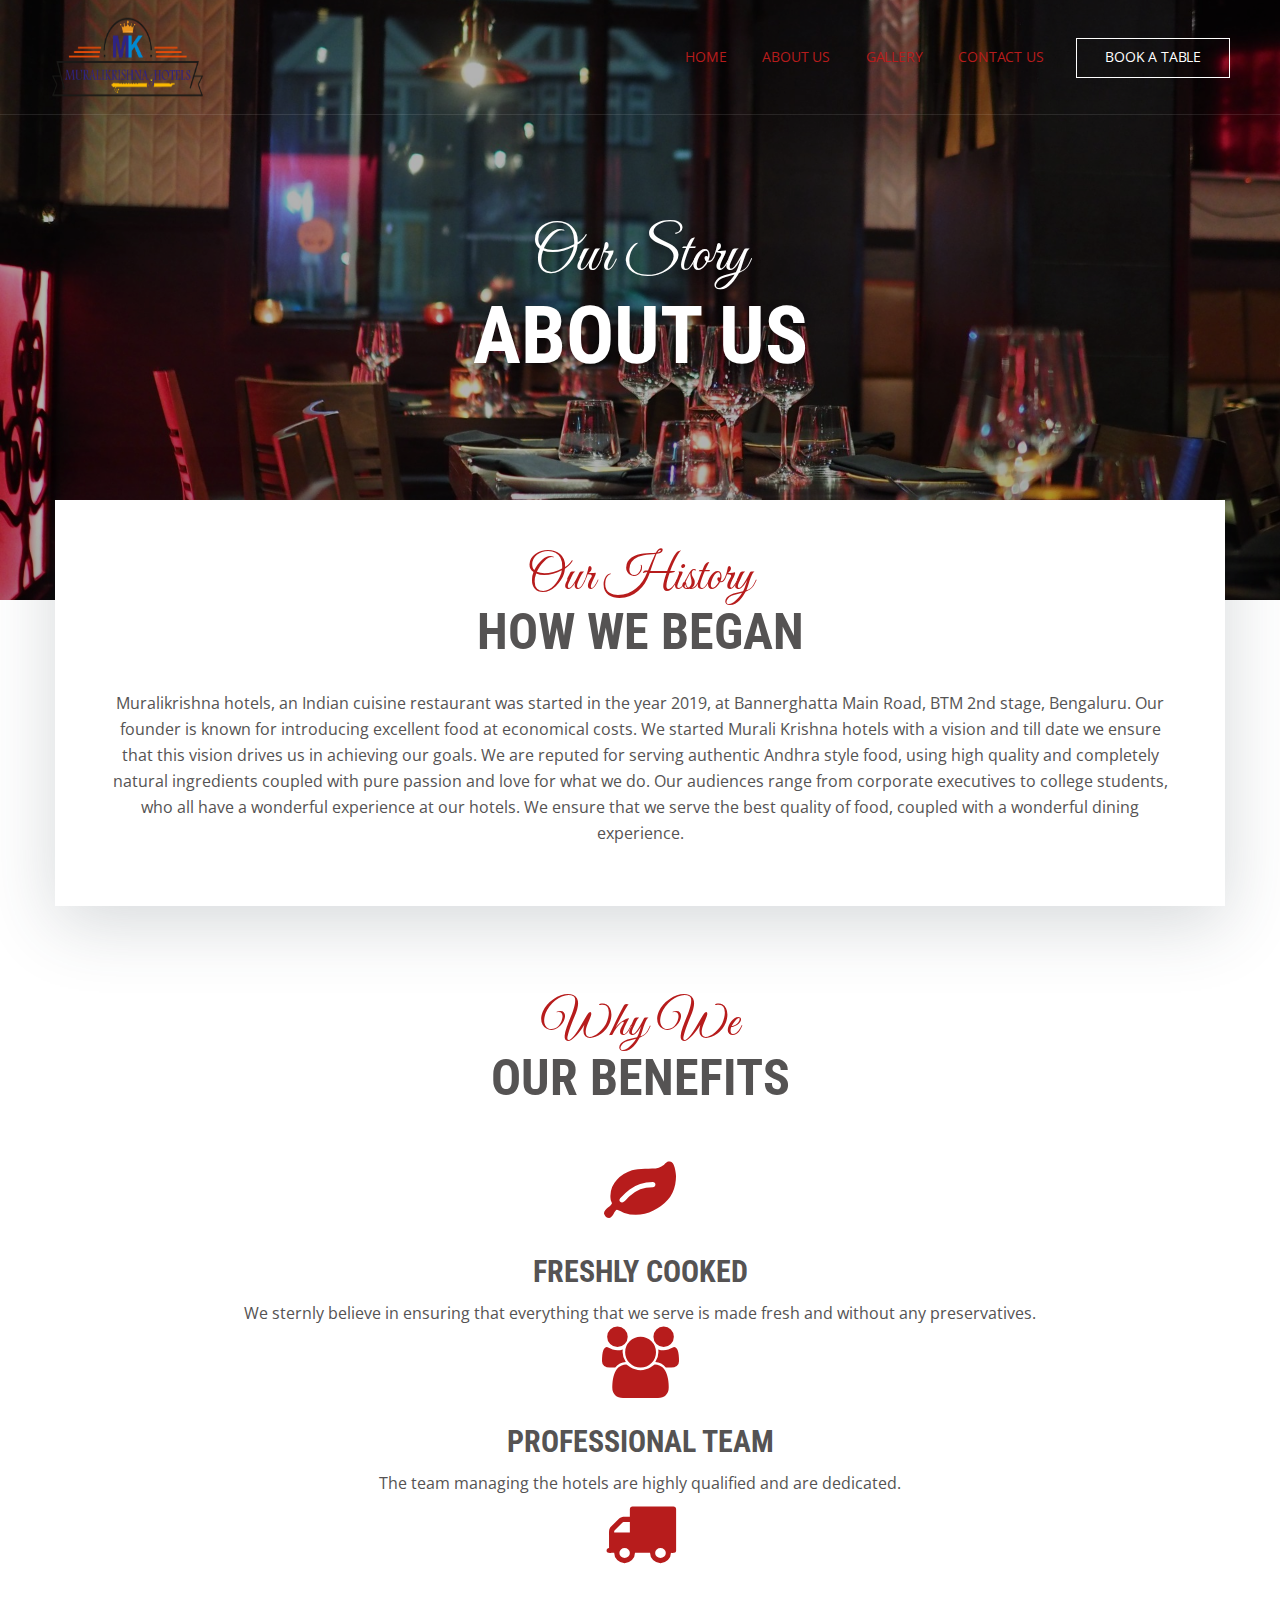
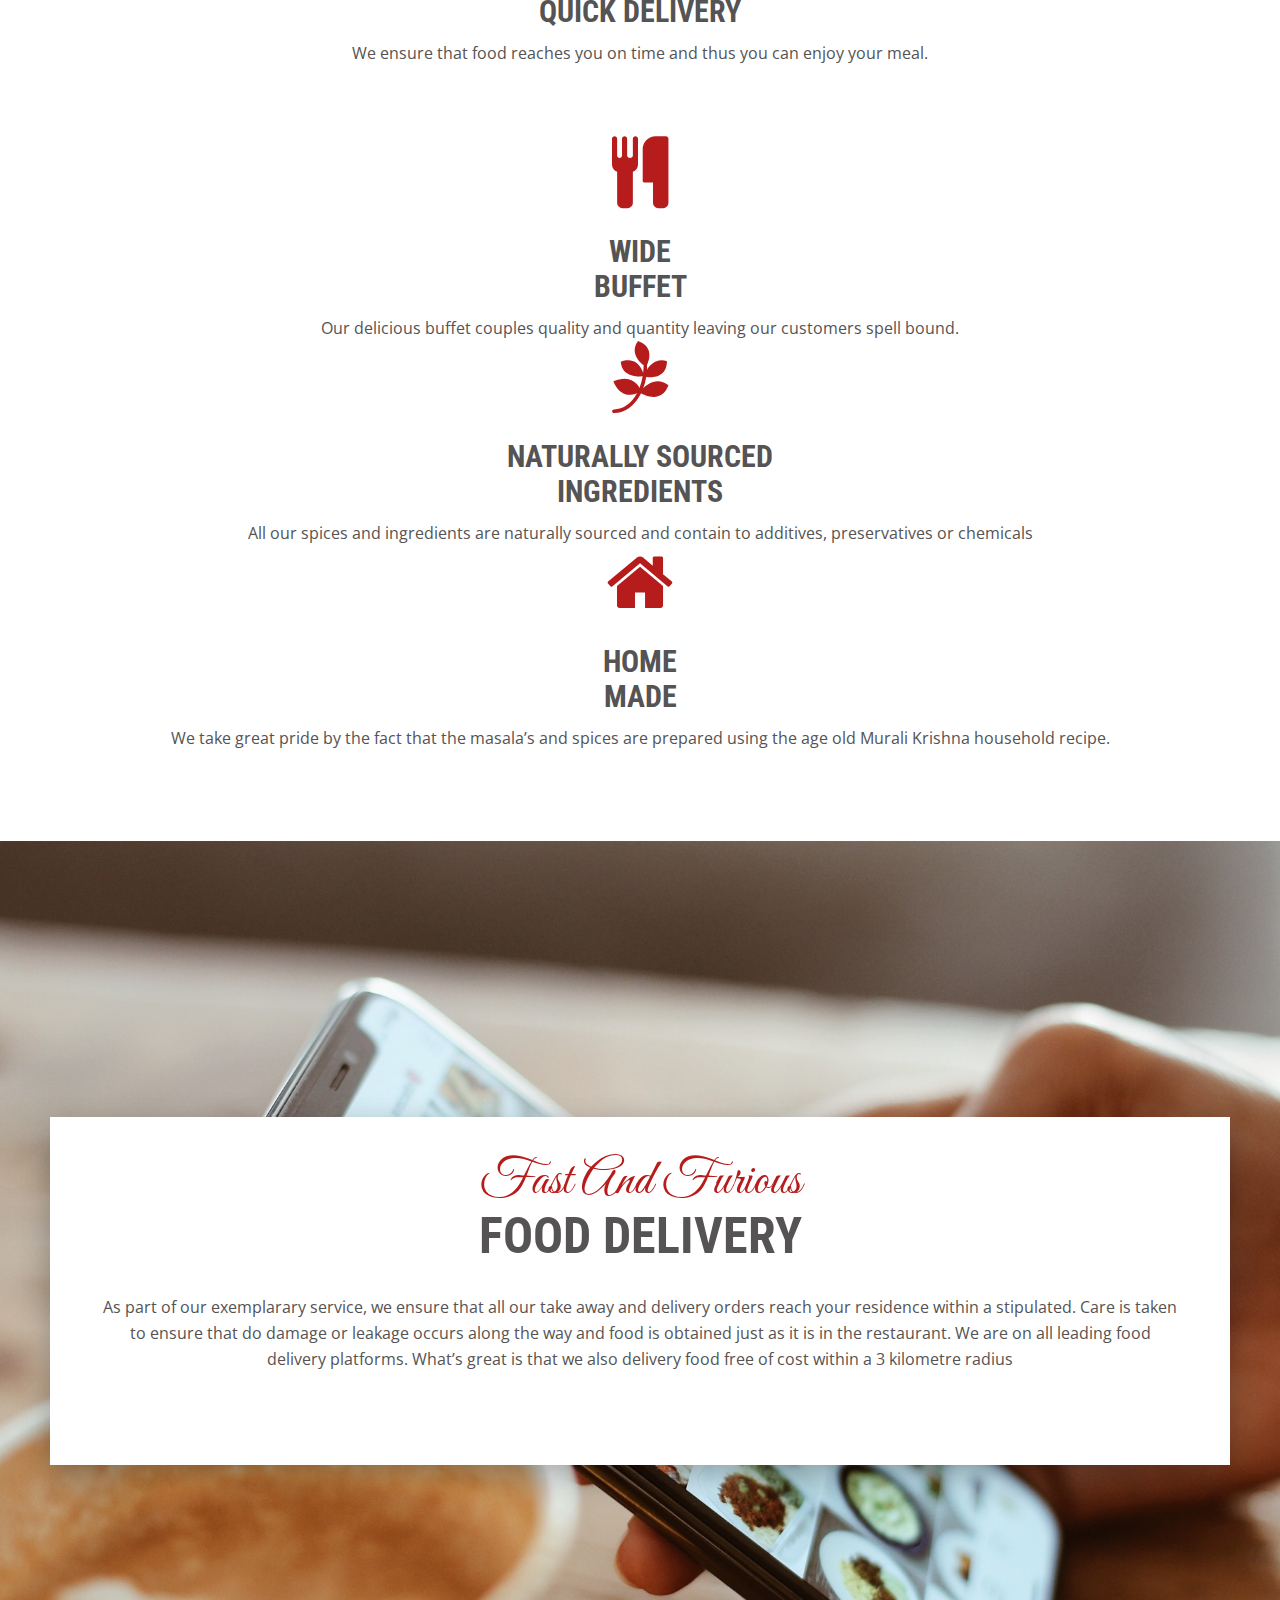
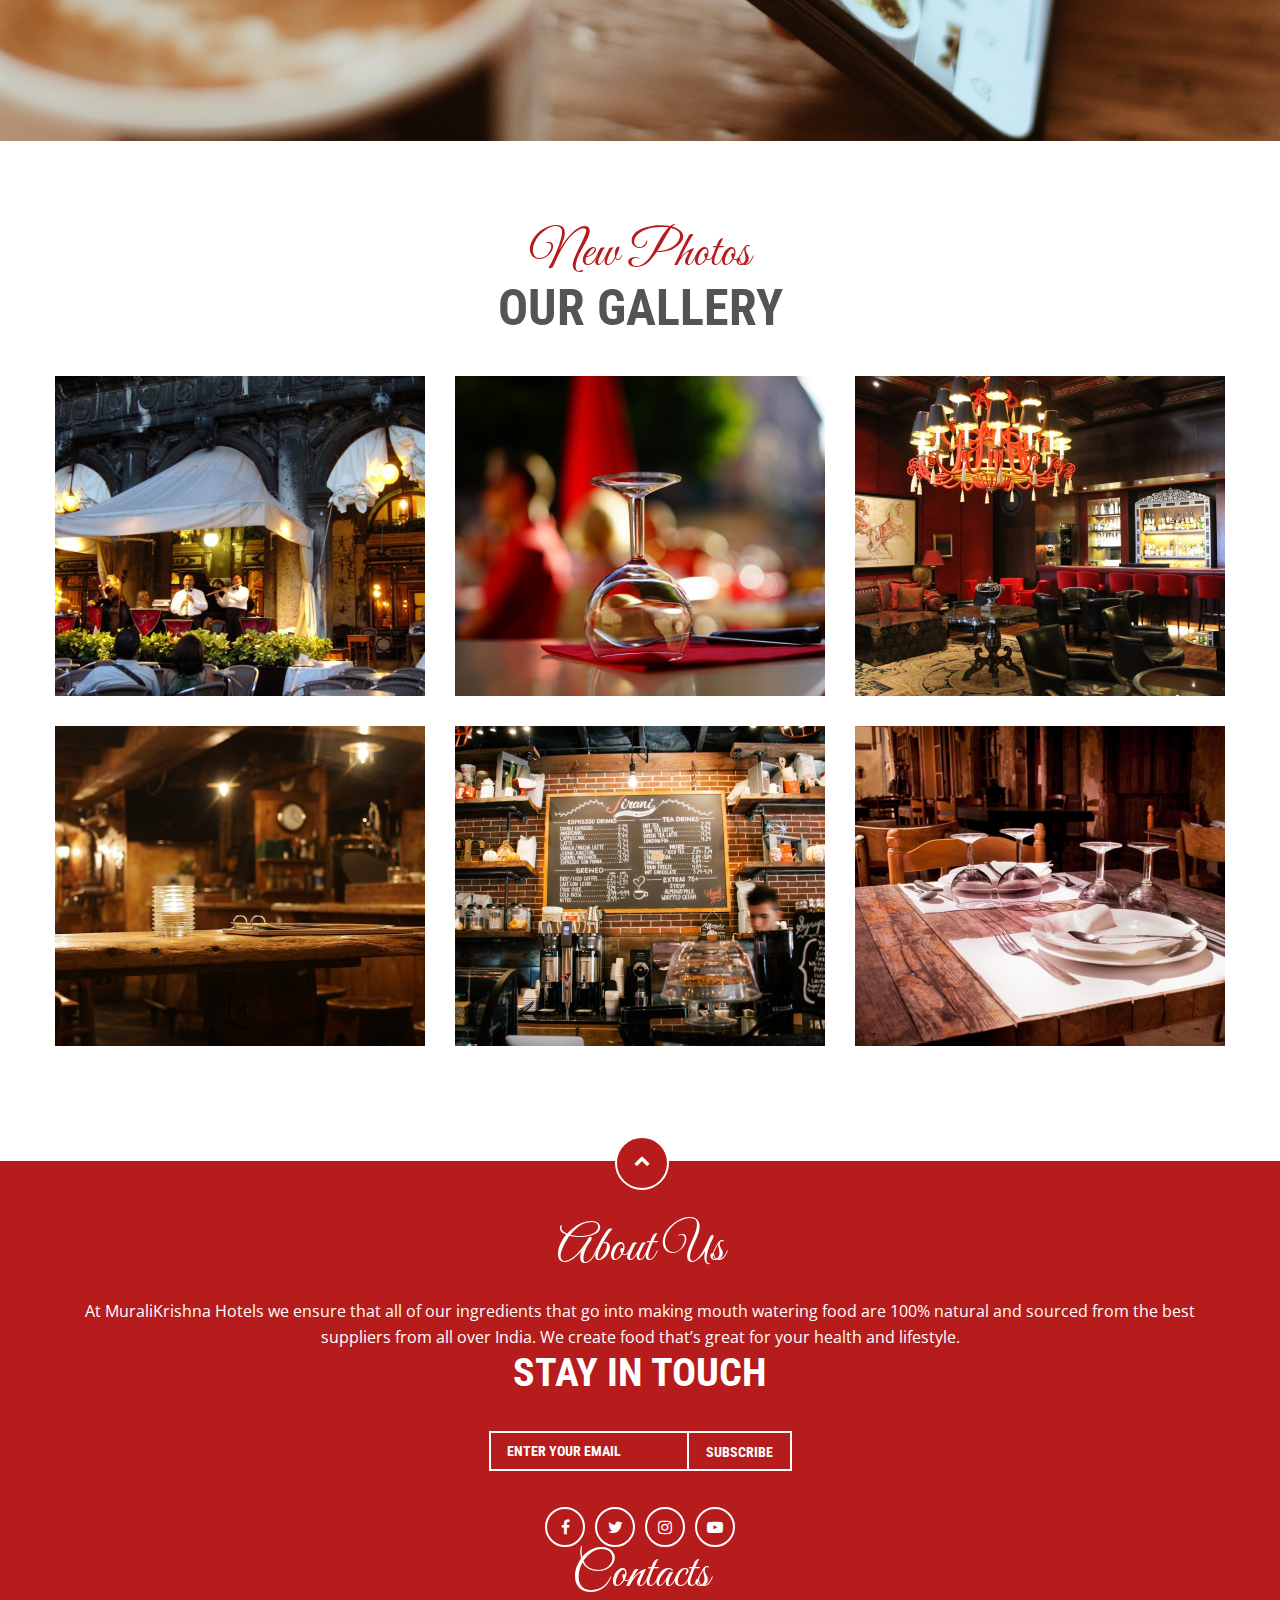
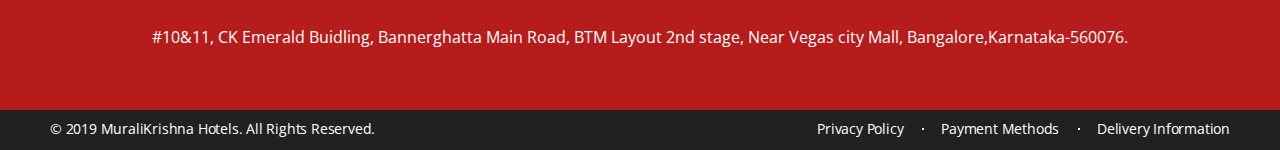
==== about.html @ 3396b089 "all the pages" ====
<!DOCTYPE html>
<html lang="en">

<head>
    <title>Restbeef - Steakhouse HTML Template</title>
    <meta charset="utf-8">
    <meta http-equiv="X-UA-Compatible" content="IE=edge">
    <meta name="viewport" content="width=device-width, initial-scale=1">
    <!-- Google Fonts -->
    <link href="https://fonts.googleapis.com/css?family=Great+Vibes%7COpen+Sans:400,700%7CRoboto%7CRoboto+Condensed:400,700&display=swap" rel="stylesheet">
    <!-- CSS Files -->
    <link rel="stylesheet" href="css/kube.css">
    <link rel="stylesheet" href="css/font-awesome.min.css">
    <link rel="stylesheet" href="css/photoswipe.css">
    <link rel="stylesheet" href="css/theme.css">
    <link rel="stylesheet" href="css/responsive.css">
</head>

<body>
    <div class="restbeef_site_wrapper fadeOnLoad">
        <!-- Header -->
        <div class="restbeef_header_wrapper restbeef_js_bg_image" data-background="img/page_headers/about_us.jpg">
            <header class="restbeef_main_header">
                <div class="restbeef_header_inner">
                    <div class="restbeef_header_content restbeef_container_wide">
                        <div class="restbeef_logo_part">
                            <div class="restbeef_logo_cont">
                                <a href="index.html" class="restbeef_image_logo restbeef_retina"></a>
                            </div>
                        </div><!-- .restbeef_logo_part -->
                        <div class="restbeef_mobile_menu_part">
                            <a href="javascript:void(0)" class="restbeef_mobile_menu_toggler">
                                <span></span>
                            </a><!-- .restbeef_mobile_menu_toggler -->
                        </div><!-- .restbeef_mobile_menu_part -->
                        <div class="restbeef_menu_part">
                            <nav class="restbeef_nav">
                                <ul id="menu-main-menu" class="restbeef_menu">
                                    <li class="menu-item menu-item-has-children current-menu-ancestor">
                                        <a href="index.html">Home</a>
                                    </li>
                                    <li class="menu-item menu-item-has-children current-menu-ancestor">
                                        <a href="about.html">About Us</a>
                                        <ul class="sub-menu">
											<li class="menu-item"><a href="index.html">Our Menu</a></li>
											<li class="menu-item"><a href=" buffet.html">Our Buffet</a></li>
										</ul>
                                    </li>
                                    <li class="menu-item menu-item-has-children current-menu-ancestor">
                                        <a href="#">Gallery</a>
                                    </li>
                                    <li class="menu-item menu-item-has-children current-menu-ancestor">
                                        <a href="contact.html">Contact Us</a>
                                    </li>
                                </ul><!-- .restbeef_menu -->
                                <a href="table_reservation.html" class="btn_restbeef btn_book_table">Book a Table</a>
                            </nav><!-- .restbeef_nav -->
                        </div><!-- .restbeef_menu_part -->
                    </div><!-- .restbeef_header_content -->
                </div><!-- .restbeef_header_inner -->
            </header><!-- .restbeef_header -->
            <div class="restbeef_header_title restbeef_container">
                <h1>
                    <span class="restbeef_up_title">Our Story</span>
                    About Us
                </h1>
            </div><!-- .restbeef_header_title -->
        </div><!-- .restbeef_header_wrapper -->
        <!-- Content -->
        <div class="restbeef_main_wrapper restbeef_no_top_padding">
            <div class="restbeef_container">
                <div class="restbeef_content_wrapper restbeef_no_sidebar">
                    <!-- Content Inner -->
                    <div class="restbeef_content">
                        <div class="restbeef_tiny">
                            <!-- Team Member -->
                            <div class="restbeef_block restbeef_team_block restbeef_js_margin" data-margin="-100px 0 90px 0">
                                <div class="restbeef_block_inner">
                                    <div class="restbeef_content_box02 align_center">
                                        <h2>
                                            <span class="restbeef_up_title">Our History</span>
                                            How We Began	
                                        </h2>
                                        <p>Muralikrishna hotels, an Indian cuisine restaurant was started in the year 2019, at Bannerghatta Main Road, BTM 2nd stage, Bengaluru. Our founder is known for introducing excellent food at economical costs. We started Murali Krishna hotels with a vision and till date we ensure that this vision drives us in achieving our goals. We are reputed for serving authentic Andhra style food, using high quality and completely natural ingredients coupled with pure passion and love for what we do. Our audiences range from corporate executives to college students, who all have a wonderful experience at our hotels. We ensure that we serve the best quality of food, coupled with a wonderful dining experience.</p>
                                    </div><!-- .restbeef_content_box -->
                                </div><!-- .restbeef_block_inner -->
                            </div><!-- .restbeef_block -->
                            <!-- Team Grid -->
                           
                            <!-- Our Benefits -->
                            <div class="restbeef_block restbeef_js_margin restbeef_iconbox_block" data-margin="0 0 90px 0">
                                <h2 class="restbeef_block_title align_center restbeef_js_margin" data-margin="0 0 50px 0">
                                    <span class="restbeef_up_title">Why We</span>
                                    Our Benefits
                                </h2>
                                <div class="restbeef_block_inner">
                                    <div class="row restbeef_js_padding" data-padding="0 0 70px 0">
                                        <div class="col-4">
                                            <div class="restbeef_iconbox align_center">
                                                <i class="fa fa-leaf"></i>
                                                <h4>Freshly Cooked</h4>
                                                <p>We sternly believe in ensuring that everything that we serve is made fresh and without any preservatives.</p>
                                            </div>
                                        </div><!-- .col1-4 -->
                                        <div class="col-4">
                                            <div class="restbeef_iconbox align_center">
                                                <i class="fa fa-users"></i>
                                                <h4>Professional Team</h4>
                                                <p>The team managing the hotels are highly qualified and are dedicated.</p>
                                            </div>
                                        </div><!-- .col1-4 -->
                                        <div class="col-4">
                                            <div class="restbeef_iconbox align_center">
                                                <i class="fa fa-truck"></i>
                                                <h4>Quick Delivery</h4>
                                                <p>We ensure that food reaches you on time and thus you can enjoy your meal.</p>
                                            </div>
                                        </div><!-- .col1-4 -->
                                    </div><!-- .row -->
                                    <div class="row">
                                        <div class="col-4">
                                            <div class="restbeef_iconbox align_center">
                                                <i class="fa fa-cutlery"></i>
                                                <h4>Wide<br>Buffet</h4>
                                                <p>Our delicious buffet couples quality and quantity leaving our customers spell bound.</p>
                                            </div>
                                        </div><!-- .col1-4 -->
                                        <div class="col-4">
                                            <div class="restbeef_iconbox align_center">
                                                <i class="fa fa-pagelines"></i>
                                                <h4> Naturally sourced<br> ingredients</h4>
                                                <p>All our spices and ingredients are naturally sourced and contain to additives, preservatives or chemicals</p>
                                            </div>
                                        </div><!-- .col1-4 -->
                                        <div class="col-4">
                                            <div class="restbeef_iconbox align_center">
                                                <i class="fa fa-home"></i>
                                                <h4>Home <br>made</h4>
                                                <p>We take great pride by the fact that the masala’s and spices are prepared using the age old Murali Krishna household recipe.</p>
                                            </div>
                                        </div><!-- .col1-4 -->
                                    </div><!-- .row -->
                                </div><!-- .restbeef_block_inner -->
                            </div><!-- .restbeef_block -->
                            <!-- Delivery Block -->
                            <div class="restbeef_block restbeef_js_bg_image restbeef_height100 restbeef_fullwidth restbeef_js_margin restbeef_home01_block restbeef_content_on_left" data-background="img/page_backgrounds/about02.jpg" data-margin="0 0 85px 0">
                                <div class="restbeef_block_inner">
                                    <div class="row row_no_gap restbeef_align_middle restbeef_height100">
                                        <div class="col-6 restbeef_js_padding" data-padding="50px 0 50px 50px">
                                            <div class="restbeef_content_box align_center">
                                                <h2>
                                                    <span class="restbeef_up_title">Fast and Furious</span>
                                                    Food Delivery
                                                </h2>
                                                <p class="restbeef_js_margin" data-margin="0 0 43px 0">As part of our exemplarary service, we ensure that all our take away and delivery orders reach your residence within a stipulated. Care is taken to ensure that do damage or leakage occurs along the way and food is obtained just as it is in the restaurant. We are on all leading food delivery platforms. What’s great is that we also delivery food free of cost within a 3 kilometre radius</p>
                                            </div><!-- .restbeef_content_box -->
                                        </div><!-- .col-6 -->
                                        <div class="col-6 restbeef_js_padding" data-padding="50px 50px 50px 0">
                                        </div><!-- .col-6 -->
                                    </div>
                                </div><!-- .restbeef_block_inner -->
                            </div><!-- .restbeef_block -->
                            <!-- Our Gallery -->
                            <div class="restbeef_block">
                                <h2 class="restbeef_block_title align_center restbeef_js_margin" data-margin="0 0 40px 0">
                                    <span class="restbeef_up_title">New Photos</span>
                                    Our Gallery
                                </h2>
                                <div class="restbeef_block_inner">
                                    <div class="restbeef_grig_gallery_wrapper restbeef_grig_3columns restbeef_photoswipe_wrapper" data-uniqid="624">
                                        <div class="restbeef_grig_gallery_item">
                                            <a href="img/gallery/gallery01.jpg" class="restbeef_pswp_slide" data-size="1920x1280" data-count="0">
                                                <img src="img/gallery/thmb_gallery01.jpg" alt="Gallery Image 01" />
                                            </a>
                                        </div>
                                        <div class="restbeef_grig_gallery_item">
                                            <a href="img/gallery/gallery02.jpg" class="restbeef_pswp_slide" data-size="1920x1280" data-count="1">
                                                <img src="img/gallery/thmb_gallery02.jpg" alt="Gallery Image 02" />
                                            </a>
                                        </div>
                                        <div class="restbeef_grig_gallery_item">
                                            <a href="img/gallery/gallery03.jpg" class="restbeef_pswp_slide" data-size="1920x1280" data-count="2">
                                                <img src="img/gallery/thmb_gallery03.jpg" alt="Gallery Image 03" />
                                            </a>
                                        </div>
                                        <div class="restbeef_grig_gallery_item">
                                            <a href="img/gallery/gallery04.jpg" class="restbeef_pswp_slide" data-size="1920x1280" data-count="3">
                                                <img src="img/gallery/thmb_gallery04.jpg" alt="Gallery Image 04" />
                                            </a>
                                        </div>
                                        <div class="restbeef_grig_gallery_item">
                                            <a href="img/gallery/gallery05.jpg" class="restbeef_pswp_slide" data-size="1920x1280" data-count="4">
                                                <img src="img/gallery/thmb_gallery05.jpg" alt="Gallery Image 05" />
                                            </a>
                                        </div>
                                        <div class="restbeef_grig_gallery_item">
                                            <a href="img/gallery/gallery06.jpg" class="restbeef_pswp_slide" data-size="1920x1280" data-count="5">
                                                <img src="img/gallery/thmb_gallery06.jpg" alt="Gallery Image 06" />
                                            </a>
                                        </div>
                                    </div><!-- .restbeef_grig_gallery_wrapper -->
                                </div><!-- .restbeef_block_inner -->
                            </div><!-- .restbeef_block -->
                        </div><!-- .restbeef_tiny -->
                    </div><!-- .restbeef_content -->
                </div><!-- .restbeef_content_wrapper -->
            </div><!-- .restbeef_container -->
        </div><!-- .restbeef_main_wrapper -->
        <!-- Footer Widgets -->
       <div class="restbeef_footer_widgets">
			<!-- Back to Top Button -->
			<a href="#" class="restbeef_back_to_top"><i class="fa fa-chevron-up"></i></a>
			<div class="restbeef_container">
				<div class="row">
					
					<div class="col-4 align_center">
						<div class="widget widget_text">
							<h2><span class="restbeef_up_title">About Us</span></h2>
							<div class="textwidget">
								<p> At MuraliKrishna Hotels we ensure that all of our ingredients that go into making mouth watering food are 100% natural and sourced from the best suppliers from all over India. We create food that’s great for your health and lifestyle.</p>
							</div><!-- .textwidget -->
						</div><!-- .widget_text -->
					</div><!-- .col-4 -->
					
					<div class="col-4 align_center">
						<div class="widget widget_in_touch">
							<h3 class="restbeef_up_title">Stay in Touch</h3>
							<div class="restbeef_in_touch">
								<form class="restbeef_intouch_form" name="restbeef_intouch">
									<input type="email" placeholder="Enter Your Email" />
									<input type="submit" value="Subscribe" />
								</form><!-- .restbeef_intouch_form -->
								<ul class="restbeef_intouch_socials">
									<li><a href="#"><i class="fa fa-facebook"></i></a></li>
									<li><a href="#"><i class="fa fa-twitter"></i></a></li>
									<li><a href="#"><i class="fa fa-instagram"></i></a></li>
									<li><a href="#"><i class="fa fa-youtube-play"></i></a></li>
								</ul>
							</div><!-- .restbeef_in_touch -->
						</div><!-- .widget_text -->
					</div><!-- .col-4 -->
					
					<div class="col-4 align_center">
						<div class="widget widget_text">
							<h2><span class="restbeef_up_title">Contacts</span></h2>
							<div class="textwidget">
								<p>#10&11, CK Emerald Buidling, Bannerghatta Main Road,
								BTM Layout 2nd stage,
								Near Vegas city Mall,
								Bangalore,Karnataka-560076.</p>
							</div><!-- .textwidget -->
						</div><!-- .widget_text -->
					</div><!-- .col-4 -->
					
				</div><!-- .row -->
			</div><!-- .restbeef_container -->
		</div><!-- .restbeef_footer_widgets -->
        <!-- Footer -->
        <div class="restbeef_footer restbeef_container_wide">
            <div class="restbeef_copyright">
                &copy; 2019 MuraliKrishna Hotels. All Rights Reserved.
            </div><!-- .restbeef_copyright -->
            <div class="restbeef_footer_links">
                <ul class="restbeef_footer_links_list">
                    <li><a href="#">Privacy Policy</a></li>
                    <li><a href="#">Payment Methods</a></li>
                    <li><a href="#">Delivery Information</a></li>
                </ul>
            </div><!-- .restbeef_footer_links -->
        </div><!-- .restbeef_footer -->
    </div><!-- .restbeef_site_wrapper -->
    <!-- JS Files -->
    <script src="js/jquery.min.js"></script>
    <script src="js/photoswipe.min.js"></script>
    <script src="js/photoswipe-ui-default.min.js"></script>
    <script src="js/theme.js"></script>
</body>

</html>
---- css/photoswipe.css ----
/*! PhotoSwipe main CSS by Dmitry Semenov | photoswipe.com | MIT license */
/*
	Styles for basic PhotoSwipe functionality (sliding area, open/close transitions)
*/
/* pswp = photoswipe */
.pswp {
  display: none;
  position: absolute;
  width: 100%;
  height: 100%;
  left: 0;
  top: 0;
  overflow: hidden;
  -ms-touch-action: none;
  touch-action: none;
  z-index: 1500;
  -webkit-text-size-adjust: 100%;
  /* create separate layer, to avoid paint on window.onscroll in webkit/blink */
  -webkit-backface-visibility: hidden;
  outline: none; }
  .pswp * {
    -webkit-box-sizing: border-box;
            box-sizing: border-box; }
  .pswp img {
    max-width: none; }

/* style is added when JS option showHideOpacity is set to true */
.pswp--animate_opacity {
  /* 0.001, because opacity:0 doesn't trigger Paint action, which causes lag at start of transition */
  opacity: 0.001;
  will-change: opacity;
  /* for open/close transition */
  -webkit-transition: opacity 333ms cubic-bezier(0.4, 0, 0.22, 1);
          transition: opacity 333ms cubic-bezier(0.4, 0, 0.22, 1); }

.pswp--open {
  display: block; }

.pswp--zoom-allowed .pswp__img {
  /* autoprefixer: off */
  cursor: -webkit-zoom-in;
  cursor: -moz-zoom-in;
  cursor: zoom-in; }

.pswp--zoomed-in .pswp__img {
  /* autoprefixer: off */
  cursor: -webkit-grab;
  cursor: -moz-grab;
  cursor: grab; }

.pswp--dragging .pswp__img {
  /* autoprefixer: off */
  cursor: -webkit-grabbing;
  cursor: -moz-grabbing;
  cursor: grabbing; }

/*
	Background is added as a separate element.
	As animating opacity is much faster than animating rgba() background-color.
*/
.pswp__bg {
  position: absolute;
  left: 0;
  top: 0;
  width: 100%;
  height: 100%;
  background: #000;
  opacity: 0;
  -webkit-transform: translateZ(0);
          transform: translateZ(0);
  -webkit-backface-visibility: hidden;
  will-change: opacity; }

.pswp__scroll-wrap {
  position: absolute;
  left: 0;
  top: 0;
  width: 100%;
  height: 100%;
  overflow: hidden; }

.pswp__container,
.pswp__zoom-wrap {
  -ms-touch-action: none;
  touch-action: none;
  position: absolute;
  left: 0;
  right: 0;
  top: 0;
  bottom: 0; }

/* Prevent selection and tap highlights */
.pswp__container,
.pswp__img {
  -webkit-user-select: none;
  -moz-user-select: none;
  -ms-user-select: none;
      user-select: none;
  -webkit-tap-highlight-color: transparent;
  -webkit-touch-callout: none; }

.pswp__zoom-wrap {
  position: absolute;
  width: 100%;
  -webkit-transform-origin: left top;
  -ms-transform-origin: left top;
  transform-origin: left top;
  /* for open/close transition */
  -webkit-transition: -webkit-transform 333ms cubic-bezier(0.4, 0, 0.22, 1);
          transition: transform 333ms cubic-bezier(0.4, 0, 0.22, 1); }

.pswp__bg {
  will-change: opacity;
  /* for open/close transition */
  -webkit-transition: opacity 333ms cubic-bezier(0.4, 0, 0.22, 1);
          transition: opacity 333ms cubic-bezier(0.4, 0, 0.22, 1); }

.pswp--animated-in .pswp__bg,
.pswp--animated-in .pswp__zoom-wrap {
  -webkit-transition: none;
  transition: none; }

.pswp__container,
.pswp__zoom-wrap {
  -webkit-backface-visibility: hidden; }

.pswp__item {
  position: absolute;
  left: 0;
  right: 0;
  top: 0;
  bottom: 0;
  overflow: hidden; }

.pswp__img {
  position: absolute;
  width: auto;
  height: auto;
  top: 0;
  left: 0; }

/*
	stretched thumbnail or div placeholder element (see below)
	style is added to avoid flickering in webkit/blink when layers overlap
*/
.pswp__img--placeholder {
  -webkit-backface-visibility: hidden; }

/*
	div element that matches size of large image
	large image loads on top of it
*/
.pswp__img--placeholder--blank {
  background: #222; }

.pswp--ie .pswp__img {
  width: 100% !important;
  height: auto !important;
  left: 0;
  top: 0; }

/*
	Error message appears when image is not loaded
	(JS option errorMsg controls markup)
*/
.pswp__error-msg {
  position: absolute;
  left: 0;
  top: 50%;
  width: 100%;
  text-align: center;
  font-size: 14px;
  line-height: 16px;
  margin-top: -8px;
  color: #CCC; }

.pswp__error-msg a {
  color: #CCC;
  text-decoration: underline; }
---- css/theme.css ----
/*-------------------------------------------------------------
[Master Stylesheet]

Project: Restbeef Steak House
[Table of contents]

01. GENERAL

02. FORMS AND INPUTS

03. TYPOGRAPHY
	03.1 General Typography
	03.2 Headings
	03.3 Blockquotes
	03.4 Dropcaps
	03.5 List Styles
	
04. HEADER
	04.1 Header General
	04.2 Header Slider
	04.3 Header Stripes
	04.4 Header Tagline
	04.5 Header Logo
	04.6 Header Menu
	
05. CONTENT

06. MODULES
	06.1 Iconbox
	06.2 Promo Block
	06.3 Contact Info
	06.4 Grid Gallery
	06.5 Events
	06.6 Delivery
	06.7 Team Block
	06.8 Testimonials
	06.9 Team Grid
	06.10 Special Offers
	
07. PRODUCT PAGE
	07.1 Summary Block
	07.2 Recent Products
	
08. BLOG LISTING
	08.1 Blog Grid
	08.2 Blog Masonry
		08.2.1 Blog Masonry General
		08.2.2 Standard PF
		08.2.3 Masonry Video PF
		08.2.4 Masonry Image PF
	08.3 Simple Blog
	08.4 Blog Pagination
	
09. BLOG POST
	09.1 Title and Meta
	09.2 Post Tags
	09.3 Post Navigation
	09.4 Post Comments
	09.5 Recent Posts
	
10. PRODUCTS MENU

11. SIDEBAR
	11.1 Widgets General
	11.2 Search Widget
	11.3 Featured Posts
	11.4 Category Widget
	11.5 Tagcloud Widget
	11.6 Widget Instagram
	
12. FOOTER WIDGETS
	12.1 General
	12.2 Restbeef Intouch
	
13. FOOTER

--------------------------------------------------------------*/

/* GENERAL */
body, 
html {
	margin: 0;
	padding: 0;
}
body {
	background: #ffffff;
	font-family: 'Open Sans', sans-serif;
	font-size: 16px;
	line-height: 26px;
	font-weight: 400;
	color: #555353;
	overflow-x: hidden;
}

.align_left {
	text-align: left;		
}
.align_center {
	text-align: center;		
}
.align_right {
	text-align: right;		
}
.clear {
	clear: both;
}

img {
	max-width: 100%;
	height: auto;
	display: block;
}

table {
	width: 100%;
	border-collapse: collapse;
	margin-bottom: 40px;
}

table td, table th {
	text-align: center;
	padding: 7px 0;
	border: 1px solid #e1e1e1;
}
body table th {
	vertical-align: middle;
}

dt {
	font-weight: bold;
	text-decoration: underline;
}

dd {
	margin: 0;
	padding: 0 0 0.5em 0;
}

pre {
	display: block;
	white-space: pre-wrap;
	margin: 0;
	word-break: break-all;
	word-wrap: break-word;
	max-width: 100%;
}

iframe {
	display: block;
	max-width: 100%;
	max-height: 100%;
}

.restbeef_container_wide {
	padding: 0 50px;
	box-sizing: border-box;
}
.restbeef_container,
.restbeef_fullwidth_boxed .restbeef_block_inner {
	width: 1170px;
	margin: 0 auto;
}
.restbeef_spacer {
	display: block;
	min-height: 400px;
}
.restbeef_col_inner {
	width: 100%;
	box-sizing: border-box;
}

/* Restbeef Gap Addon for KUBE.CSS */
.row {
	margin-left: -15px;
	margin-right: -15px;
}
.row.row_reverse {
	flex-direction: row-reverse;
}
.row > div {
	padding-left: 15px;
	padding-right: 15px;
	box-sizing: border-box;
}
.row.row_no_gap {
	margin-left: 0;
	margin-right: 0;
}
.row.row_no_gap > div {
	padding-left: 0;
	padding-right: 0;
}
.restbeef_content_wrapper.row {
	margin-left: -30px;
	margin-right: -30px;
}
.restbeef_content_wrapper.row > div {
	padding-left: 30px;
	padding-right: 30px;
}
.restbeef_content_wrapper {
	display: flex;
	flex-direction: row;
	justify-content: space-between;
}
.restbeef_content_wrapper .restbeef_sidebar {
	width: 270px;
}
.restbeef_content_wrapper.restbeef_no_sidebar .restbeef_content {
	width: 100%;
}
.restbeef_content_wrapper.restbeef_left_sidebar .restbeef_content,
.restbeef_content_wrapper.restbeef_right_sidebar .restbeef_content {
	width: 840px;
}
.restbeef_content_wrapper.restbeef_left_sidebar {
	flex-direction: row-reverse;
}
.restbeef_header_wrapper.restbeef_height100,
.restbeef_height100 {
	min-height: 100vh;
	box-sizing: border-box;
}
.restbeef_align_middle {
	align-items: center;
	display: inline-flex;
}
.restbeef_align_bottom {
	align-items: flex-end;
	display: inline-flex;
}

.restbeef_site_wrapper {
	transition: opacity 500ms;
}
.fadeOnLoad {
	opacity: 0;
}

/* FORMS AND INPUTS */
form {
	margin: 0;
}

a.restbeef_button,
input[type="button"],
input[type="reset"],
input[type="submit"],
input[type="radio"],
input[type="checkbox"] {
	cursor: pointer;
	outline: none;
}

body input[type="text"],
body input[type="number"],
body input[type="password"],
body input[type="email"],
body input[type="tel"],
body input[type="date"],
body input[type="time"],
body input[type="datetime"],
body input[type="url"],
body select,
body textarea {
	vertical-align: top;
	background: transparent;
	border: none;
	border-radius: 0;
	width: 100%;
	height: 40px;
	color: #555353;
	font-size: 14px;
	line-height: 20px;
	font-weight: 700;
	font-family: 'Roboto Condensed', sans-serif;
	margin-bottom: 30px;
	padding: 10px 13px 10px 13px;
	border: 2px solid #909090;
	box-sizing: border-box;
	-webkit-box-sizing: border-box;
	-moz-box-sizing: border-box;
}
body .restbeef_footer_widgets input {
	color: #ffffff;
	border-color: #ffffff;
	padding: 10px 16px 10px 16px;
}
body textarea:active,
body textarea:focus {
	background: transparent;
	border: 2px solid #909090;
}

body textarea {
	height: 180px;
	resize: none;
	padding: 9px 13px 11px 13px;
}

body select,
body select:focus {
	position: relative;
	border-radius: 0;
	outline: none!important;
	background: transparent;
}
select:before {
	content: '';
	position: absolute;
	display: block;
	width: 0;
	height: 0;
	border-style: solid;
	border-width: 5px 5px 0 5px;
	right: 10px;
	top: 10px;
}

a.restbeef_button,
input[type="button"],
input[type="reset"],
input[type="submit"] {
	display: inline-block;
	vertical-align: middle;
	text-align: center;
	padding: 15px 30px 15px 30px;
	color: #ffffff;
	font-size: 14px;
	line-height: 20px;
	font-weight: 700;
	font-family: 'Roboto Condensed', sans-serif;
	background: #b71c1c;
	height: 50px;
	border: none;
	text-transform: uppercase;
	border-radius: 0;
	box-sizing: border-box;
	-webkit-box-sizing: border-box;
	-moz-box-sizing: border-box;
	transition: background 300ms, color 300ms, border 300ms;
}
a.restbeef_button:visited,
a.restbeef_button:focus {
	color: #ffffff;
}
a.restbeef_button.restbeef_button_small {
	height: 43px;
	padding: 12px 30px 11px 30px;
}
a.restbeef_button.restbeef_button_white:visited,
a.restbeef_button.restbeef_button_white:focus,
a.restbeef_button.restbeef_button_white {
	background: #ffffff;
	color: #b71c1c;
}

a.restbeef_button:hover,
input[type="button"]:hover,
input[type="reset"]:hover,
input[type="submit"]:hover {
	background: #212121;
	color: #ffffff;
}

a.restbeef_button.restbeef_button_reverse:visited,
a.restbeef_button.restbeef_button_reverse:focus,
a.restbeef_button.restbeef_button_reverse,
input[type="button"].restbeef_button_reverse,
input[type="reset"].restbeef_button_reverse,
input[type="submit"].restbeef_button_reverse {
	background: #212121;
	color: #ffffff;
}
a.restbeef_button.restbeef_button_white.restbeef_button_reverse:visited,
a.restbeef_button.restbeef_button_white.restbeef_button_reverse:focus,
a.restbeef_button.restbeef_button_white.restbeef_button_reverse,
input[type="button"].restbeef_button_white.restbeef_button_reverse,
input[type="reset"].restbeef_button_white.restbeef_button_reverse,
input[type="submit"].restbeef_button_white.restbeef_button_reverse {
	background: #b71c1c;
	color: #ffffff;
}
a.restbeef_button.restbeef_button_white:hover,
a.restbeef_button.restbeef_button_reverse:hover,
input[type="button"].restbeef_button_reverse:hover,
input[type="reset"].restbeef_button_reverse:hover,
input[type="submit"].restbeef_button_reverse:hover {
	background: #b71c1c;
	color: #ffffff;
}
a.restbeef_button.restbeef_button_white.restbeef_button_reverse:hover,
input[type="button"].restbeef_button_white.restbeef_button_reverse:hover,
input[type="reset"].restbeef_button_white.restbeef_button_reverse:hover,
input[type="submit"].restbeef_button_white.restbeef_button_reverse:hover {
	background: #ffffff;
	color: #b71c1c;
}

form input[type="button"],
form input[type="reset"],
form input[type="submit"] {
	width: 100%;
}

body .restbeef_footer_widgets a.restbeef_button,
body .restbeef_footer_widgets input[type="button"],
body .restbeef_footer_widgets input[type="reset"],
body .restbeef_footer_widgets input[type="submit"]{
	border: 2px solid #ffffff;
	background: rgba(33,33,33,0);
	padding: 6px 15px 4px 15px;
}
body .restbeef_footer_widgets a.restbeef_button:hover,
body .restbeef_footer_widgets input[type="button"]:hover,
body .restbeef_footer_widgets input[type="reset"]:hover,
body .restbeef_footer_widgets input[type="submit"]:hover {
	background: rgba(33,33,33,1);
}

body button.pswp__button,
body button.pswp__button:hover {
	background-color: transparent;
}

.restbeef_pswp_video_wrapper {
	position: absolute;
	left: 50%;
	top: 50%;
	transform: translate(-50%,-50%);
}
.restbeef_pswp_video_wrapper iframe {
	display: block;
	width: 100%;
	height: 100%;
}

input,
textarea,
button {
	-webkit-appearance: none;
	outline: none;
}
input[type="radio"] {
	-webkit-appearance: radio;
}
input[type="checkbox"] {
	-webkit-appearance: checkbox;
}

input:focus,
input:active,
textarea:focus,
body {
	outline: none !important;
	outline-offset: 0 !important;
	box-shadow: none;
}

input::-moz-placeholder {
	opacity: 1;
	text-transform: uppercase;
	color: #555353;
}

textarea::-moz-placeholder {
	opacity: 1;
	text-transform: uppercase;
	letter-spacing: 0.1px;
	color: #555353;
}

input::-webkit-input-placeholder {
	opacity: 1;
	text-transform: uppercase;
	color: #555353;
}

textarea::-webkit-input-placeholder {
	opacity: 1;
	text-transform: uppercase;
	color: #555353;
}

input::-ms-input-placeholder {
	opacity: 1;
	text-transform: uppercase;
	color: #555353;
}

textarea::-ms-input-placeholder {
	opacity: 1;
	text-transform: uppercase;
	color: #555353;
}

body .restbeef_footer_widgets input::-moz-placeholder {
	color: #ffffff;
}

body .restbeef_footer_widgets textarea::-moz-placeholder {
	color: #ffffff;
}

body .restbeef_footer_widgets input::-webkit-input-placeholder {
	color: #ffffff;
}

body .restbeef_footer_widgets textarea::-webkit-input-placeholder {
	color: #ffffff;
}

body .restbeef_footer_widgets input::-ms-input-placeholder {
	color: #ffffff;
}

body .restbeef_footer_widgets textarea::-ms-input-placeholder {
	color: #ffffff;
}

/* Custom Select */
.select-hidden {
	display: none;
	visibility: hidden;
}
.restbeef_select_wrapper {
	cursor: pointer;
	display: inline-block;
	position: relative;
	color: #979797;
	width: 100%;
	height: 40px;
	color: #555353;
	font-size: 14px;
	line-height: 20px;
	font-weight: 700;
	font-family: 'Roboto Condensed', sans-serif;
	margin-bottom: 30px;
	text-transform: uppercase;
	box-sizing: border-box;
	-webkit-box-sizing: border-box;
	-moz-box-sizing: border-box;
	-webkit-touch-callout: none;
    -webkit-user-select: none;
    -khtml-user-select: none;
    -moz-user-select: none;
    -ms-user-select: none;
    user-select: none;
}
.restbeef_reservation_form .restbeef_select_wrapper {
	display: block;
}
.restbeef_select {
	position: absolute;
	top: 0;
	right: 0;
	bottom: 0;
	left: 0;
	font-size: 14px;
	line-height: 20px;
	font-weight: 700;
	font-family: 'Roboto Condensed', sans-serif;
	text-transform: uppercase;
	border: 2px solid #909090;
	padding: 9px 13px 11px 13px;
	box-sizing: border-box;
	-moz-box-sizing: border-box;
	-webkit-box-sizing: border-box;
	transition: all 0.2s ease-in;
    white-space: nowrap;
}
.restbeef_select:before {
	content:'\f107';
    display: block;
    font-family: 'FontAwesome';
    font-size: 16px;
    line-height: 20px;
    position: absolute;
    top: 7px;
    right: 11px;
	z-index: 3;
}
.restbeef_select.active:before {
    top: 7px;
	content:'\f106';
}

.restbeef_tiny .restbeef_select_wrapper ul.select-options {
	display: none;
	position: absolute;
	top: calc(100% - 2px);
	right: 0;
	left: 0;
	z-index: 999;
	margin: 0;
	padding: 0;
	list-style: none;
	overflow: hidden;
	text-align: left;
	background: #ffffff;
	border: 2px solid #909090;
}
.restbeef_tiny .restbeef_select_wrapper ul.select-options.long_select {
    overflow-y: scroll;
}
.restbeef_tiny .restbeef_select_wrapper ul.select-options li {
	margin: 0;
	padding: 12px 10px;
	transition: color 300ms, background 300ms;
}
.restbeef_tiny .restbeef_select_wrapper ul.select-options li:hover {
	background: #b71c1c;
	color: #ffffff;
}
.select-options li[rel="hide"] {
	display: none;
}

/* Date Placeholder */
.restbeef_input_date {
	position: relative;
}
.restbeef_input_date .restbeef_input_placeholder {
	position: absolute;
	left: 0;
	top: 0;
	right: 0;
	bottom: 0;
	border: 2px solid #909090;
	background: #ffffff;
	font-size: 14px;
	line-height: 20px;
	font-weight: 700;
	font-family: 'Roboto Condensed', sans-serif;
	text-transform: uppercase;
	padding: 10px 13px 10px 13px;
	pointer-events: none;
	box-sizing: border-box;
}


/* TYPOGRAPHY */
/* General Typography */
a,
a:hover {
	text-decoration: none;
	color: #b71c1c;
}
a {
	transition: color 300ms;
}
a:hover {
	color: #212121;
}

p {
	margin: 0 0 26px 0;
}
* > p:last-child {
	margin: 0 0 0 0;
}

/* Headings */
h1,
h2,
h3,
h4,
h5,
h6 {
	text-transform: uppercase;
	font-family: 'Roboto Condensed', sans-serif;
	font-weight: 700;
}

h1 span.restbeef_up_title,
h2 span.restbeef_up_title,
h3 span.restbeef_up_title,
h4 span.restbeef_up_title,
h5 span.restbeef_up_title,
h6 span.restbeef_up_title {
	text-transform: capitalize;
	display: block;
	font-family: 'Great Vibes', cursive;
	font-weight: 400;
	margin: 0 auto 0 auto;
	color: #b71c1c;

}

h1,
h1 a {
	font-size: 80px;
	line-height: 85px;
}
h1 span {
	font-size: 60px;
	line-height: 60px;
}
h1 {
	margin: 0 0 30px 0;
}
h1 span.restbeef_up_title {
	margin: 0 0 7px 0;
}

h2,
h2 a,
h2 span {
	font-size: 50px;
	line-height: 55px;	
}
h2 {
	margin: 0 0 30px 0;
}
h2 span.restbeef_up_title {
	margin: 0 0 0 0;
}

h3,
h3 a,
h3 span {
	font-size: 40px;
	line-height: 45px;
}
h3 {
	margin: 0 0 30px 0;
}
h3 span.restbeef_up_title {
	margin: 0 0 0 0;
}

h4,
h4 a,
h4 span {
	font-size: 30px;
	line-height: 35px;	
}
h4 {
	margin: 0 0 24px 0;
}
h4 span.restbeef_up_title {
	margin: 0 0 -2px 0;
}

h5,
h5 a,
h5 span {
	font-size: 24px;
	line-height: 29px;
}
h5 {
	margin: 0 0 20px 0;
}
h5 span.restbeef_up_title {
	margin: 0 0 -6px 0;
}

h6,
h6 a,
h6 span {
	font-size: 20px;
	line-height: 25px;
}
h6 {
	margin: 0 0 20px 0;
}
h6 span.restbeef_up_title {
	margin: 0 0 -3px 0;
}

h1 a,
h2 a,
h3 a,
h4 a,
h5 a,
h6 a {
	color: #212121;
}

h1 a:hover,
h2 a:hover,
h3 a:hover,
h4 a:hover,
h5 a:hover,
h6 a:hover {
	color: #b71c1c;
}

/* Blockquotes */
blockquote {
	border-left: 10px solid #b71c1c;
	font-style: normal;
	font-family: 'Roboto Condensed', sans-serif;
	font-size: 24px;
	line-height: 34px;
	color: #555353;
	padding: 4px 0 10px 33px;
	margin: 0 0 26px 0;
}
* > blockquote:last-child {
	margin: 0;
}

/* Dropcaps */
.restbeef_dropcap {
	display: inline-block;
	background: #b71c1c;
	color: #ffffff;
	font-size: 50px;
	line-height: 50px;
	font-weight: bold;
	text-align: center;
	float: left;
	padding: 9px 16px 6px 17px;
	margin: 6px 16px 0 0;
	font-family: 'Roboto Condensed', sans-serif;
}

/* List Styles */
.restbeef_container ol,
.restbeef_container ul {
	padding: 0 0 0 18px;
	margin: 0 0 26px 0;
}
.restbeef_container ol li {
	padding: 0 0 10px 0;
	margin: 0 0 0 0;	
}
.restbeef_container ul li {
	padding: 0 0 10px 0;
	margin: 0 0 0 -3px;
	list-style: square;
}
.restbeef_container ol > li:last-child,
.restbeef_container ul > li:last-child {
	padding: 0 0 0 0;
}

.restbeef_container * > ol:last-child,
.restbeef_container * > ul:last-child {
	margin: 0;
}


/* HEADER */
.restbeef_header_wrapper  {
	background-size: cover;
	background-position: center center;
	background-repeat: no-repeat;
	min-height: 600px;
	position: relative;
}
.restbeef_header_slider_wrapper {
	min-height: 100vh;
}
.restbeef_header_wrapper:before {
	content: '';
	width: 100%;
	height: 100%;
	position: absolute;
	left: 0;
	top: 0;
	background: rgba(0,0,0,0.3);
}
.restbeef_header_title {
	text-align: center;
	position: absolute;
	left: 50%;
	top: 50%;
	z-index: 5;
	transform: translate(-50%,calc(-50% + 3px));
}
.restbeef_header_title h1 {
	color: #ffffff;
	text-shadow: 0 5px 10px rgba(0,0,0,0.5);
	margin: 0;
}
.restbeef_header_title h1 span.restbeef_up_title {
	color: #ffffff;
}
.restbeef_main_header {
	position: relative;
	z-index: 99;
}
.restbeef_header_title .restbeef_header_description {
	color: #ffffff;
	font-size: 18px;
	line-height: 28px;
	padding: 28px 0 0 0;
	margin: 0 0 41px 0;
	text-shadow: 0 5px 10px rgba(0,0,0,0.5);
}
.restbeef_header_title a.restbeef_button {
	min-width: 153px;
	box-shadow: 0 5px 10px rgba(0,0,0,0.5);
	margin: 0 13px;
}

/* Header Slider */
.restbeef_header_slider {
	width: 100%;
	height: 100%;
	left: 0;
	top: 0;
	position: absolute;
	overflow: hidden;
}
.restbeef_header_slider .restbeef_header_slide {
	position: relative;
	width: 100%;
	height: 100vh;
	overflow: hidden;
	display: block;
	background-size: cover;
	background-position: center center;
	background-repeat: no-repeat;
}
.restbeef_header_slider .restbeef_header_slide:before {
	content: '';
	position: absolute;
	left: 0;
	top: 0;
	width: 100%;
	height: 100%;
	z-index: 3;
	background: rgba(0,0,0,0.4);
}
.restbeef_header_slider .restbeef_header_slide .restbeef_header_slide_content {
	position: absolute;
	left: 50%;
	top: 50%;
	z-index: 5;
	text-align: center;
	transform: translate(-50%,-50%);
}
.restbeef_header_slide_content h1,
.restbeef_header_slide_content h1 span,
.restbeef_header_slide_content p {
	color: #ffffff;
	text-shadow: 0 5px 10px rgba(0,0,0,0.5);
	margin: 0;
}
.restbeef_header_slide_content h1 {
	margin: 0 0 28px 0;
}
.restbeef_header_slide_content h1 span {
	margin: 0 0 7px 0;
}
.restbeef_header_slide_content p {
	font-size: 18px;
	line-height: 28px;
	margin: 0 0 41px 0;
}
.restbeef_header_slide_content a {
	min-width: 142px;
	box-shadow: 0 5px 10px rgba(0,0,0,0.5);
}

.restbeef_header_slider .owl-dots {
	position: absolute;
	bottom: 40px;
	width: 100%;
	text-align: center;
}
.restbeef_header_slider.owl-theme .owl-nav.disabled + .owl-dots {
	margin: 0;
}
.restbeef_header_slider.owl-theme .owl-dots .owl-dot {
	width: 12px;
	height: 12px;
	box-sizing: border-box;
	background: rgba(255,255,255,0);
	border: 2px solid #ffffff;
	border-radius: 50%;
	margin: 0 5px;
	box-shadow: 0 0 5px rgba(0,0,0,0.3);
	transition: background 300ms;
}
.restbeef_header_slider.owl-theme .owl-dots .owl-dot:hover {
	background: rgba(255,255,255,0.5);
}
.restbeef_header_slider.owl-theme .owl-dots .owl-dot span {
	display: none;
}
.restbeef_header_slider.owl-theme .owl-dots .owl-dot.active {
	background: rgba(255,255,255,1);
}

/* Header Stripes */
.restbeef_header_stripes {
	position: absolute;
	left: 0;
	top: 0;
	width: 100%;
	height: 100%;
	display: flex;
	flex-direction: row;
}
.restbeef_header_stripes .restbeef_header_stripe {
	width: 25%;
	background-position: center;
	background-repeat: no-repeat;
	background-size: cover;
	display: inline-flex;
	align-items: flex-end;
	position: relative;
	overflow: hidden;
	transition: width 300ms;
}
.restbeef_header_stripes .restbeef_header_stripe:hover {
	width: 30%;
}
.restbeef_header_stripes .restbeef_header_stripe:before {
	content: '';
	width: 100%;
	height: 100%;
	left: 0;
	top: 0;
	position: absolute;
	background: rgba(0,0,0,0.3);
	transition: background 300ms;
}
.restbeef_header_stripes .restbeef_header_stripe:hover:before {
	background: rgba(0,0,0,0.15);
}
.restbeef_header_stripes a {
	display: block;
	position: absolute;
	left: 0;
	top: 0;
	width: 100%;
	height: 100%;
	z-index: 7;
}
.restbeef_header_stripe_content {
	text-align: center;
	padding: 0 30px 21px 30px;
	position: relative;
	z-index: 5;
	display: block;
	width: 100%;
	box-sizing: border-box;
	white-space: nowrap;
}
.restbeef_header_stripe_content h3 span,
.restbeef_header_stripe_content h3 {
	color: #ffffff;
	text-shadow: 0 5px 10px rgba(0,0,0,0.5);
}

/* Header Tagline */
.restbeef_header_tagline {
	border-bottom: 1px solid rgba(255,255,255,0.1);
	display: flex;
	justify-content: space-between;
	padding-top: 9px;
	padding-bottom: 4px;
}
.restbeef_header_tagline ul {
	padding: 0;
	margin: 0;
}
.restbeef_header_tagline ul li {
	display: inline-block;
	vertical-align: top;
	padding: 0;
	margin: 0;
	list-style: none;
	color: #ffffff;
	font-size: 14px;
	line-height: 20px;
	letter-spacing: -0.2px;
}
.restbeef_header_tagline ul li a {
	color: #ffffff;
}
.restbeef_header_tagline ul li a:hover {
	
}
.restbeef_header_tagline ul li i {
	display: inline-block;
	font-size: 16px;
}
.restbeef_header_contacts i {
	margin: 0 0 0 0;
}
.restbeef_header_tagline .restbeef_header_contacts ul li {
	margin-right: 48px;
}
.restbeef_header_contacts i.fa-map-marker {
	margin-right: 13px;
	transform: translateY(1px);
}
.restbeef_header_contacts i.fa-phone {
	margin-right: 12px;
	transform: translateY(2px);
}
.restbeef_header_contacts i.fa-clock-o {
	margin-right: 11px;
	transform: translateY(1px);
}
.restbeef_header_tagline .restbeef_header_socials ul li {
	margin-left: 14px;
}
.restbeef_header_tagline .restbeef_header_socials ul li i {
	font-size: 14px;
}
.restbeef_header_tagline .restbeef_header_socials a {
	color: #ffffff;
}
.restbeef_header_tagline .restbeef_header_socials a:hover {
	color: #b71c1c;
}

/* Header Logo */
.restbeef_image_logo {
	width: 155px;
	height: 84px;
	background: url(../img/logo.png) no-repeat;
	background-size: 155px 84px;
	display: block;
}

/* Header Menu */
.restbeef_mobile_menu_part {
	display: none;
}
.restbeef_header_content {
	display: flex;
	align-items: center;
	justify-content: space-between;
	padding-top: 15px;
	padding-bottom: 15px;
	border-bottom: 1px solid rgba(255,255,255,0.1);
}
a.btn_book_table {
	display: inline-block;
	height: 40px;
	vertical-align: top;
	color: #ffffff;
	text-transform: uppercase;
	font-size: 14px;
	line-height: 20px;
	border: 1px solid #ffffff;
	padding: 8px 28px 0 28px;
	vertical-align: middle;
	transform: translateY(1px);
	margin-left: 13px;
	letter-spacing: -0.2px;
	box-sizing: border-box;
	transition: background 300ms, color 300ms, border 300ms;
}
a.btn_book_table:hover {
	color: #b71c1c;
	border-color: #b71c1c;
}
.restbeef_nav .restbeef_menu {
	padding: 0;
	margin: 0;
	display: inline-block;
	vertical-align: middle;
}
.restbeef_nav .restbeef_menu > li {
	margin: 0;
	padding: 0;
	list-style: none;
	display: inline-block;
	vertical-align: top;
	position: relative;
}
.restbeef_nav .restbeef_menu > li > a {
	padding: 27px 16px 27px 16px;
	color: #ffffff;
	font-size: 14px;
	line-height: 20px;
	letter-spacing: -0.2px;
	text-transform: uppercase;
	display: block;
}
.restbeef_nav .restbeef_menu > li:hover > a,
.restbeef_nav .restbeef_menu > li.current-menu-item > a,
.restbeef_nav .restbeef_menu > li.current-menu-ancestor > a {
	color: #b71c1c;
}

.restbeef_nav .restbeef_menu .sub-menu {
	display: block;
	width: 220px;
	background: #212121;
	position: absolute;
	top: 100%;
	padding: 3px;
	left: 50%;
	margin-left: -110px;
	transition: opacity 300ms;
	pointer-events: none;
	opacity: 0;
}
.restbeef_nav .restbeef_menu .sub-menu:before {
	content: '';
	width: calc(100% - 4px);
	height: calc(100% - 4px);
	position: absolute;
	left: 2px;
	top: 2px;
	border: 1px solid #4d4d4d;
}

.restbeef_nav .restbeef_menu .sub-menu > li {
	border-top: 1px solid #4d4d4d;
	position: relative;
	font-size: 14px;
	line-height: 20px;
	letter-spacing: -0.2px;
	text-transform: uppercase;
}
.restbeef_nav .restbeef_menu .sub-menu > li:first-child {
	border-top: none;
}
.restbeef_nav .restbeef_menu .sub-menu > li:before {
	content: '';
	position: absolute;
	left: 2px;
	top: 2px;
	width: calc(100% - 4px);
	height: calc(100% - 4px);
	background: rgba(183,28,28,0);
	transition: background 300ms;
}
.restbeef_nav .restbeef_menu .sub-menu > li:hover:before {
	background: rgba(183,28,28,1);
}
.restbeef_nav .restbeef_menu .sub-menu > li > a {
	position: relative;
	z-index: 5;
	padding: 11px 13px 10px 13px;
	display: block;
}
.restbeef_nav .restbeef_menu .sub-menu > li > a,
.restbeef_nav .restbeef_menu .sub-menu > li:hover > a,
.restbeef_nav .restbeef_menu .sub-menu > li > a:hover {
	color: #ffffff;
}
.restbeef_nav .sub-menu > li.current-menu-item > a,
.restbeef_nav .sub-menu > li.current-menu-ancestor > a {
	color: #b71c1c;
}
.restbeef_nav .restbeef_menu .sub-menu .sub-menu {
	position: absolute;
	top: -3px;
	left: calc(100% + 5px);
	margin: 0;
}
.restbeef_nav .restbeef_menu .sub-menu .sub-menu:after {
	content: '';
	width: 5px;
	height: 100%;
	position: absolute;
	left: -5px;
	top: 0;
	display: block;
}
.restbeef_nav ul.restbeef_menu > li:last-child > .sub-menu > li > .sub-menu {
	left: calc(-100% - 10px);
}
.restbeef_nav ul.restbeef_menu > li:last-child > .sub-menu > li > .sub-menu:after {
	left: 100%;
}
.restbeef_menu .sub-menu li.menu-item-has-children > a:after {
	content: '\f105';
	font-family: 'FontAwesome';
	float: right;
	font-size: 16px;
	line-height: 20px;
	transform: translate(3px,-1px);
}

.restbeef_menu li.menu-item-has-children:hover > .sub-menu {
	opacity: 1;
	pointer-events: auto;
}


/* CONTENT */
.restbeef_tiny {
	display: block;
	text-align: left;	
}
.restbeef_main_wrapper {
	padding: 100px 0 115px 0;
}
.restbeef_no_top_padding {
	padding-top: 0;
}
.restbeef_no_bottom_padding {
	padding-bottom: 0;
}
.restbeef_block_title {
	margin: 0 0 37px 0;
}
.restbeef_block {
	position: relative;
}
.restbeef_block .restbeef_block_overlay {
	position: absolute;
	left: 0;
	top: 0;
	width: 100%;
	height: 100%;
	background: rgba(0,0,0,0.3);
	z-index: 1;
}
.restbeef_block .restbeef_block_inner {
	position: relative;
	z-index: 3;
}
.restbeef_js_bg_image {
	background-size: cover;
	background-position: center;
	position: relative;
}
.restbeef_content_box {
	display: block;
	background: #ffffff;
	box-shadow: 0 10px 30px rgba(0,0,0,0.3);
	padding: 37px 49px 50px 49px;
	width: 100%;
	box-sizing: border-box;
}
.restbeef_content_box02 {
	display: block;
	background: #ffffff;
	box-shadow: 0 17px 67px rgba(52,63,75,0.2);
	padding: 50px 49px 60px 49px;
	width: 100%;
	box-sizing: border-box;	
}

.restbeef_two_sided_block {
	width: 100%;
	position: relative;
	z-index: 5;
}
.restbeef_two_sided_block p {
	max-width: 660px;
	display: inline-block;
	margin: 0 0 33px 0;
}
.restbeef_two_sided_block p,
.restbeef_two_sided_block h1,
.restbeef_two_sided_block h2,
.restbeef_two_sided_block h3,
.restbeef_two_sided_block h4,
.restbeef_two_sided_block h5,
.restbeef_two_sided_block h6,
.restbeef_two_sided_block h1 span,
.restbeef_two_sided_block h2 span,
.restbeef_two_sided_block h3 span,
.restbeef_two_sided_block h4 span,
.restbeef_two_sided_block h5 span,
.restbeef_two_sided_block h6 span {
	color: #ffffff;
}
.restbeef_two_sided_block h1,
.restbeef_two_sided_block h2,
.restbeef_two_sided_block h3,
.restbeef_two_sided_block h4,
.restbeef_two_sided_block h5,
.restbeef_two_sided_block h6 {
	text-shadow: 0 5px 10px rgba(0,0,0,0.5);
}
.restbeef_two_sided_block .restbeef_button {
	box-shadow: 0 5px 10px rgba(0,0,0,0.5);
}

body .restbeef_two_sided_block input[type="text"],
body .restbeef_two_sided_block input[type="number"],
body .restbeef_two_sided_block input[type="password"],
body .restbeef_two_sided_block input[type="email"],
body .restbeef_two_sided_block input[type="tel"],
body .restbeef_two_sided_block input[type="date"],
body .restbeef_two_sided_block input[type="time"],
body .restbeef_two_sided_block input[type="datetime"],
body .restbeef_two_sided_block input[type="url"],
body .restbeef_two_sided_block select,
body .restbeef_two_sided_block textarea {
	border-color: #ffffff;
	color: #ffffff;
}

.restbeef_two_sided_block input::-moz-placeholder {
	color: #ffffff;
}
.restbeef_two_sided_block textarea::-moz-placeholder {
	color: #ffffff;
}
.restbeef_two_sided_block input::-webkit-input-placeholder {
	color: #ffffff;
}
.restbeef_two_sided_block textarea::-webkit-input-placeholder {
	color: #ffffff;
}
.restbeef_two_sided_block input::-ms-input-placeholder {
	color: #ffffff;
}
.restbeef_two_sided_block textarea::-ms-input-placeholder {
	color: #ffffff;
}
.restbeef_two_sided_block input[type="submit"]:hover {
	background: #ffffff;
	color: #b71c1c;
}

/* MODULES */
/* Iconbox */
.restbeef_iconbox i {
	font-size: 72px;
	line-height: 72px;
	display: block;
	color: #b71c1c;
	margin: 0 0 26px 0;
}
.restbeef_iconbox h4 {
	margin-bottom: 11px;
}
.restbeef_iconbox a {
	color: #555353;
}
.restbeef_iconbox a:hover {
	color: #b71c1c;
}

/* Promo Block */
.restbeef_promo_block h1,
.restbeef_promo_block h1 span.restbeef_up_title,
.restbeef_promo_block h2,
.restbeef_promo_block h2 span.restbeef_up_title,
.restbeef_promo_block h3,
.restbeef_promo_block h3 span.restbeef_up_title,
.restbeef_promo_block h4,
.restbeef_promo_block h4 span.restbeef_up_title,
.restbeef_promo_block h5,
.restbeef_promo_block h5 span.restbeef_up_title,
.restbeef_promo_block h6,
.restbeef_promo_block h6 span.restbeef_up_title {
	color: #ffffff;
	text-shadow: 0 5px 10px rgba(0,0,0,0.5);
}

/* Contact Info */
.restbeef_contact_info_wrapper h2 {
	margin: 0 0 39px 0;
}
.restbeef_contact_info_wrapper h6 {
	margin: 0 0 10px 0;
}
.restbeef_contact_info_wrapper a {
	color: #555353;
}
.restbeef_contact_info_wrapper a:hover {
	color: #b71c1c;
}
.restbeef_contact_info {
	margin: 0 0 43px 0;
}
.restbeef_contact_info_wrapper .restbeef_contact_info:last-child {
	margin: 0;
}
ul.restbeef_contact_socials {
	padding: 0;
	margin: 0;
}
ul.restbeef_contact_socials li {
	margin: 0;
	padding: 0;
	list-style: none;
	display: inline-block;
	font-size: 16px;
	margin: 0 8px;
	width: 16px;
	text-align: center;
}

/* Grid Gallery */
.restbeef_grig_gallery_wrapper {
	margin: -15px;
	font-size: 0;
	line-height: 0;
}
.restbeef_grig_gallery_wrapper.restbeef_grig_1columns .restbeef_grig_gallery_item {
	width: calc(100% - 30px);
}
.restbeef_grig_gallery_wrapper.restbeef_grig_2columns .restbeef_grig_gallery_item {
	width: calc(50% - 30px);
}
.restbeef_grig_gallery_wrapper.restbeef_grig_3columns .restbeef_grig_gallery_item {
	width: calc(33.33% - 30px);
}
.restbeef_grig_gallery_wrapper.restbeef_grig_4columns .restbeef_grig_gallery_item {
	width: calc(25% - 30px);
}
.restbeef_grig_gallery_wrapper .restbeef_grig_gallery_item {
	margin: 15px;
	display: inline-block;
	vertical-align: top;
}
.restbeef_grig_gallery_wrapper .restbeef_grig_gallery_item a {
	display: block;
	position: relative;
}
.restbeef_grig_gallery_wrapper .restbeef_grig_gallery_item a:before {
	content: '';
	background: rgba(183,28,28,0);
	position: absolute;
	left: 0;
	top: 0;
	width: 100%;
	height: 100%;
	transition: background 300ms;
}
.restbeef_grig_gallery_wrapper .restbeef_grig_gallery_item a:after {
	content: '\f002';
	font-family: 'FontAwesome';
	font-size: 32px;
	line-height: 40px;
	width: 40px;
	height: 40px;
	position: absolute;
	left: 50%;
	top: 50%;
	margin: -20px 0 0 -20px;
	text-align: center;
	color: #ffffff;
	opacity: 0;
	transition: opacity 300ms;
}
.restbeef_grig_gallery_wrapper .restbeef_grig_gallery_item a:hover:before {
	background: rgba(183,28,28,0.5);
}
.restbeef_grig_gallery_wrapper .restbeef_grig_gallery_item a:hover:after {
	opacity: 1;
}
.restbeef_grig_gallery_wrapper .restbeef_grig_gallery_item img {
	display: block;
	width: 100%;
	height: auto;
}

/* Events */
.restbeef_events {
	margin: -15px;
	font-size: 0;
	line-height: 0;
}
.restbeef_events.restbeef_events_1column .restbeef_event_item {
	width: calc(100% - 30px);
}
.restbeef_events.restbeef_events_2columns .restbeef_event_item {
	width: calc(50% - 30px);
}
.restbeef_events.restbeef_events_3columns .restbeef_event_item {
	width: calc(33.33% - 30px);
}
.restbeef_events.restbeef_events_4columns .restbeef_event_item {
	width: calc(25% - 30px);
}
.restbeef_events .restbeef_event_item {
	display: inline-block;
	vertical-align: top;
	margin: 15px;
	box-shadow: 0 10px 25px 5px rgba(0,0,0,0.05);
}
.restbeef_event_date {
	display: inline-block;
	margin: 0 auto;
	color: #ffffff;
	background: #b71c1c;
	text-transform: uppercase;
	font-family: 'Roboto Condensed', sans-serif;
	font-weight: 700;
	font-size: 20px;
	line-height: 30px;
	padding: 5px 20px 5px 20px;
	margin: -20px 0 19px 0;
	position: relative;
	z-index: 5;
	box-shadow: 0 3px 10px rgba(0,0,0,0.3);
}
.restbeef_event_item_content {
	padding: 0 30px 8px 30px;
	text-align: center;
}

/* Delivery */
.restbeef_step_item {
	margin: 0 -15px 50px -15px;
}
.restbeef_block_inner .restbeef_step_item:nth-child(even) {
	flex-direction: row-reverse;
	text-align: right;
}
.restbeef_block_inner .restbeef_step_item:last-child {
	margin: 0 0 0 0;
}
.restbeef_step_path {
	position: relative;
}
.restbeef_step_path:before {
	content: '';
	width: 185px;
	height: 5px;
	display: block;
	background: url(../img/bg_dot.png) repeat-x;
	background-size: 10px 10px;
	position: absolute;
	left: 35px;
	bottom: 195px;
}
.restbeef_block_inner .restbeef_step_item:nth-child(even) .restbeef_step_path:before {
	left: auto;
	right: 35px;
}
.restbeef_step_path:after {
	content: '';
	width: 5px;
	height: 185px;
	background: url(../img/bg_dot.png) repeat-y;
	background-size: 10px 10px;
	position: absolute;
	right: calc(50% - 20px);
	bottom: 5px;	
}
.restbeef_block_inner .restbeef_step_item:nth-child(even) .restbeef_step_path:after {
	left: calc(50% - 20px);
}
.restbeef_step_content {
	box-shadow: 0 10px 30px rgba(0,0,0,0.08);
	padding: 45px 49px 50px 49px;
	box-sizing: border-box;
}
.restbeef_step_content h2 {
	margin-left: -2px;
	margin: 0 0 27px 0;
}
.restbeef_step_content p {
	margin-bottom: 43px;
}
.restbeef_block_inner .restbeef_step_item:last-child .restbeef_step_path:after,
.restbeef_block_inner .restbeef_step_item:last-child .restbeef_step_path:before {
	display: none;
}

/* Team Block */
.restbeef_team_block .row {
	align-items: center;
}
.restbeef_team_block img {
	width: 100%;
	height: auto;
}
.restbeef_team_block_content {
	background: #ffffff;
	box-shadow: 0 17px 67px rgba(52,63,75,0.2);
	margin: 0 0 0 -100px;
	padding: 45px 50px 50px 50px;
}
.restbeef_team_block_content h2 {
	margin-bottom: 27px;
}
.restbeef_team_block_content .restbeef_team_block_description {
	margin-bottom: 43px;
}
.restbeef_tiny .restbeef_team_block:nth-child(even) .row {
	flex-direction: row-reverse;
}
.restbeef_tiny .restbeef_team_block:nth-child(even) .restbeef_team_block_content {
	margin: 0 -100px 0 0;
}

.restbeef_team_summary .restbeef_team_block_description {
	text-align: left;
}
.restbeef_team_summary .restbeef_team_block_description span {
	text-transform: uppercase;
	font-weight: 700;
	font-family: 'Roboto Condensed', sans-serif;
	font-size: 20px;
	line-height: 26px;
	color: #212121;
}
.restbeef_team_summary .restbeef_team_socials {
	padding: 0;
	margin: 0;
}
.restbeef_team_summary .restbeef_team_socials li {
	margin: 0 13px;
	padding: 0;
	list-style: none;
	display: inline-block;
	vertical-align: top;
}
.restbeef_team_summary .restbeef_team_socials a.restbeef_button {
	width: 50px;
	height: 50px;
	padding: 11px 0 0 0;
	font-size: 24px;
	line-height: 30px;
}

/* Testimonials */
.restbeef_testimonials_item {
	display: block;
	margin: 0 0 0 0;
}
.restbeef_testimonials_carousel.restbeef_testimonials_carousel_center .restbeef_testimonials_item {
	text-align: center;
}
.restbeef_testimonials_author {
	text-align: center;
}
.restbeef_testimonials_carousel .restbeef_testimonials_author {
	text-align: left;
}
.restbeef_testimonials_carousel.restbeef_testimonials_carousel_center .restbeef_testimonials_author {
	text-align: center;
}
.owl-carousel .owl-item .restbeef_testimonials_author img,
.restbeef_testimonials_author img {
	width: 60px;
	height: 60px;
	display: inline-block;
	border-radius: 50%;
	margin: 0 12px 0 0;
	vertical-align: middle;
}
.restbeef_testimonials_author .restbeef_testimonials_author_name {
	display: inline-block;
	vertical-align: middle;
	text-align: center;
	font-size: 16px;
	line-height: 20px;
	text-transform: uppercase;
	font-weight: 700;
	font-family: 'Roboto Condensed', sans-serif;
	color: #212121;
}
.restbeef_testimonials_carousel .restbeef_testimonials_author .restbeef_testimonials_author_name {
	text-align: left;
}
.restbeef_testimonials_carousel.restbeef_testimonials_carousel_center .restbeef_testimonials_author .restbeef_testimonials_author_name {
	text-align: center;
}
.restbeef_testimonials_carousel.restbeef_testimonials_carousel_center .restbeef_stars_review,
.restbeef_stars_review {
	content: '\f005\f005\f005\f005\f005';
	font-family: 'FontAwesome';
	position: relative;
	display: block;
	margin: 1px auto 0 auto;
	width: 80px;
	height: 20px;
}
.restbeef_testimonials_carousel .restbeef_stars_review {
	margin: 1px 0 0 0;
}
.restbeef_stars_review:before,
.restbeef_stars_review:after {
	content: '\f005\f005\f005\f005\f005';
	font-family: 'FontAwesome';
	color: #cccccc;
	font-size: 16px;
	line-height: 20px;	
	letter-spacing: 0.8px;
	position: absolute;
	left: 0;
	top: 0;
	text-align: left;
	height: 20px;
	width: 100%;
}
.restbeef_stars_review:after {
	color: #b71c1c;
}
.restbeef_stars_review.restbeef_stars_review1:after {
	content: '\f005';
}
.restbeef_stars_review.restbeef_stars_review2:after {
	content: '\f005\f005';
}
.restbeef_stars_review.restbeef_stars_review3:after {
	content: '\f005\f005\f005';
}
.restbeef_stars_review.restbeef_stars_review4:after {
	content: '\f005\f005\f005\f005';
}
.restbeef_stars_review.restbeef_stars_review5:after {
	content: '\f005\f005\f005\f005\f005';
}
.restbeef_testimonial_content {
	background: #b71c1c;
	padding: 24px 30px 23px 30px;
	color: #ffffff;
	margin: 20px 0 0 0;
	font-size: 16px;
	line-height: 26px;
}

.restbeef_testimonials_carousel.owl-theme .owl-dots {
	margin: 0 0 0 0;
	padding: 38px 0 0 0;
}

.restbeef_testimonials_carousel.owl-theme .owl-nav.disabled + .owl-dots {
	margin: 0;
}
.restbeef_testimonials_carousel.owl-theme .owl-dots .owl-dot {
	width: 12px;
	height: 12px;
	box-sizing: border-box;
	background: rgba(183,28,28,0);
	border: 2px solid #cccccc;
	border-radius: 50%;
	margin: 0 5px;
	transition: background 300ms, border 300ms;
}
.restbeef_testimonials_carousel.owl-theme .owl-dots .owl-dot:hover {
	border-color: #b71c1c;
}
.restbeef_testimonials_carousel.owl-theme .owl-dots .owl-dot span {
	display: none;
}
.restbeef_testimonials_carousel.owl-theme .owl-dots .owl-dot.active {
	background: #b71c1c;
	border-color: #b71c1c;
}

.restbeef_testimonials_grid {
	margin: -20px -15px;
	font-size: 0;
	line-height: 0;
}
.restbeef_testimonials_grid .restbeef_testimonials_item {
	margin: 20px 15px;
	display: inline-block;
	vertical-align: top;
}
.restbeef_testimonials_grid.restbeef_grig_1column .restbeef_testimonials_item {
	width: calc(100% - 30px);
}
.restbeef_testimonials_grid.restbeef_grig_2columns .restbeef_testimonials_item {
	width: calc(50% - 30px);
}
.restbeef_testimonials_grid.restbeef_grig_3columns .restbeef_testimonials_item {
	width: calc(33.33% - 30px);
}
.restbeef_testimonials_grid.restbeef_grig_4columns .restbeef_testimonials_item {
	width: calc(25% - 30px);
}
.restbeef_testimonials_grid .restbeef_testimonial_content {
	padding-bottom: 23px;
}

.restbeef_testimonials_flow {
	position: relative;
}
.restbeef_testimonials_flow_inner {
	position: relative;
	transition: min-height 500ms;
	min-height: 0;
	text-align: center;	
	overflow: hidden;
}
.restbeef_testimonials_flow_item {
	position: absolute;
	top: 0;
	left: 0;
	display: block;
	width: 100%;
	z-index: 1;
}
.restbeef_testimonials_flow_item .restbeef_testimonials_author {
	transition: transform 300ms, opacity 300ms;
	opacity: 0;
	transform: translate(0,0) scale(0);
	transform-origin: 50% 50%;
}
.restbeef_testimonials_flow_item .restbeef_testimonials_author_name {
	opacity: 0;
	transition: opacity 300ms;	
}
.restbeef_testimonials_flow_item .restbeef_testimonial_content {
	transition: opacity 300ms;
	opacity: 0;
}

.restbeef_testimonials_flow_item.restbeef_ts_flow_current {
	z-index: 5;
}
.restbeef_testimonials_flow_item.restbeef_ts_flow_prev,
.restbeef_testimonials_flow_item.restbeef_ts_flow_next {
	z-index: 3;
}
.restbeef_testimonials_flow_item.restbeef_ts_flow_current .restbeef_testimonials_author {
	transform: translate(0,0) scale(1);
	opacity: 1;
}
.restbeef_testimonials_flow_item.restbeef_ts_flow_current .restbeef_testimonials_author_name {
	opacity: 1;
}
.restbeef_testimonials_flow_item.restbeef_ts_flow_current .restbeef_testimonial_content {
	opacity: 1;
}

.restbeef_testimonials_flow_item.restbeef_ts_flow_next .restbeef_testimonials_author {
	transform: translate(140px,0) scale(0.8333);
	opacity: 0.5;
}
.restbeef_testimonials_flow_item.restbeef_ts_flow_prev .restbeef_testimonials_author {
	transform: translate(-140px,0) scale(0.8333);
	opacity: 0.5;
}

.restbeef_testimonials_flow_item.restbeef_ts_flow_next .restbeef_testimonial_content,
.restbeef_testimonials_flow_item.restbeef_ts_flow_prev .restbeef_testimonial_content,
.restbeef_testimonials_flow_item.restbeef_ts_flow_next .restbeef_testimonials_author_name,
.restbeef_testimonials_flow_item.restbeef_ts_flow_prev .restbeef_testimonials_author_name {
	opacity: 0;
}

a.restbeef_testimonials_flow_prev,
a.restbeef_testimonials_flow_next {
    width: 30px;
    height: 30px;
	text-align: center;
	font-size: 30px;
	line-height: 30px;
    position: absolute;
    transition: color 300ms;
	top: 50px;
	z-index: 17;
	color: #555353;
}
a.restbeef_testimonials_flow_prev:hover,
a.restbeef_testimonials_flow_next:hover {
	color: #b71c1c;
}
.restbeef_testimonials_flow_prev {
	left: 0;
}
.restbeef_testimonials_flow_next {
	right: 0;
}
.restbeef_testimonials_flow_item .restbeef_testimonials_author img {
	width: 120px;
	height: 120px;
	display: block;
	margin: 0 auto 17px auto;
}

/* Team Grid */
.restbeef_team_grid {
	margin: -15px;
	font-size: 0;
	line-height: 0;
}
.restbeef_team_grid_item {
	margin: 15px;
	display: inline-block;
	vertical-align: top;
	text-align: center;
	position: relative;
	z-index: 3;
	box-shadow: 0 17px 67px rgba(52,63,75,0.2);
}
.restbeef_team_grid.restbeef_grig_1column .restbeef_team_grid_item {
	width: calc(100% - 30px)
}
.restbeef_team_grid.restbeef_grig_2columns .restbeef_team_grid_item {
	width: calc(50% - 30px)
}
.restbeef_team_grid.restbeef_grig_3columns .restbeef_team_grid_item {
	width: calc(33.33% - 30px)
}
.restbeef_team_grid.restbeef_grig_4columns .restbeef_team_grid_item {
	width: calc(25% - 30px)
}
.restbeef_team_grid_image {
	position: relative;
	margin-bottom: 21px;
}
.restbeef_team_grid_image img {
	display: block;
	width: 100%;
	height: auto;
}
.restbeef_team_grid_content {
	padding-bottom: 7px;
}

/* Special Offers */
.restbeef_special_offers {
	font-size: 0;
	line-height: 0;
}
.restbeef_special_offers .restbeef_special_offers_item {
	width: calc(33.33% - 5px);
	display: inline-block;
	vertical-align: top;
}
.restbeef_special_offers .restbeef_special_offers_item.restbeef_best_offer {
	width: calc(33.33% + 10px);
}
.restbeef_special_offers_item.restbeef_best_offer {
	position: relative;
	z-index: 5;
}
.restbeef_special_offers .restbeef_special_offers_item_inner {
	box-shadow: 0 10px 25px 5px rgba(0,0,0,0.25);
}
.restbeef_special_offers_item.restbeef_best_offer .restbeef_special_offers_item_inner {
	box-shadow: 0 10px 25px 5px rgba(0,0,0,0.5);
	transform: translateY(-30px);
}
.restbeef_special_offers_content {
	background: url('../img/products_background.jpg') no-repeat center;
	background-size: cover;
	text-align: center;
	padding: 0 30px 46px 30px;
	position: relative;
}
.restbeef_special_offers_content:before {
	content: '';
	width: 100%;
	height: 100%;
	position: absolute;
	left: 0;
	top: 0;
	background: rgba(0,0,0,0.1);
	z-index: 1;
}
.restbeef_special_offers_item.restbeef_best_offer .restbeef_special_offers_content:before {
	background: rgba(0,0,0,0.3);
}
.restbeef_special_offers_price {
	display: inline-block;
	margin: 0 auto;
	font-family: 'Roboto Condensed', sans-serif;
	box-shadow: 0 5px 15px rgba(0,0,0,0.5);
	margin: 0 0 16px 0;
	transform: translateY(-25px);
	position: relative;
	z-index: 3;
}
.restbeef_special_offers_price del,
.restbeef_special_offers_price span {
	font-size: 30px;
	line-height: 40px;
	display: inline-block;
	vertical-align: top;
	white-space: nowrap;
	padding: 6px 15px 4px 15px;
}
.restbeef_special_offers_price del {
	font-weight: 400;
	background: #212121;
	color: #808080;
}
.restbeef_special_offers_price span {
	font-size: 30px;
	line-height: 40px;
	font-weight: 700;
	background: #b71c1c;
	color: #ffffff;
}
.restbeef_special_offers_content h4 {
	margin: 0;
	position: relative;
	z-index: 3;
}
.restbeef_special_offers_content h4 span {
	color: #ffffff;
	margin: 0 0 7px 0;
}
.restbeef_special_offers_content h4 a {
	color: #ffffff;
	transition: opacity 300ms;
}
.restbeef_special_offers_content h4 a:hover {
	opacity: 0.7;
}

/* PRODUCT PAGE */
/* Summary Block */
.restbeef_poduct_summary .row {
	align-items: center;
}
.restbeef_poduct_summary img {
	width: 100%;
	height: auto;
}
.restbeef_poduct_summary_content {
	background: #ffffff;
	box-shadow: 0 17px 67px rgba(52,63,75,0.2);
	margin: 0 0 0 -100px;
	padding: 45px 50px 50px 50px;
}
.restbeef_poduct_summary_content h2 {
	margin-bottom: 31px;
}
.restbeef_poduct_summary_content .restbeef_poduct_description {
	margin-bottom: 43px;
}
.restbeef_poduct_summary_content .restbeef_poduct_description h6 {
	margin: 0 0 1px 0;
}
.restbeef_poduct_summary_content .restbeef_poduct_description span {
	display: inline-block;
	margin: 0 10px;
}
.restbeef_product_order input {
	display: inline-block;
}
.restbeef_product_order {
	margin: -3px 0 0 0;
}
.restbeef_product_order input[type="number"] {
	width: 50px;
	height: 50px;
	text-align: right;
	padding-left: 5px;
	padding-right: 5px;
	margin: 0 6px 0 0;
}
.restbeef_product_order input[type="submit"] {
	display: inline-block;
	vertical-align: top;
	max-width: 137px;
}

/* Recent Products */
.restbeef_recent_products {
	margin: 0 -15px;
	font-size: 0;
	line-height: 0;
}
.restbeef_recent_products.restbeef_grig_1column .restbeef_recent_product {
	width: calc(100% - 30px);
}
.restbeef_recent_products.restbeef_grig_2columns .restbeef_recent_product {
	width: calc(50% - 30px);
}
.restbeef_recent_products.restbeef_grig_3columns .restbeef_recent_product {
	width: calc(33.33% - 30px);
}
.restbeef_recent_products.restbeef_grig_4columns .restbeef_recent_product {
	width: calc(25% - 30px);
}
.restbeef_recent_products .restbeef_recent_product {
	margin: 0 15px;
	box-shadow: 0 10px 20px 5px rgba(0,0,0,0.15);
	background: #ffffff;
	display: inline-block;
	vertical-align: top;
}
.restbeef_recent_product .restbeef_recent_product_image a,
.restbeef_recent_product .restbeef_recent_product_image img {
	display: block;
}
.restbeef_recent_product .restbeef_recent_product_image img {
	width: 100%;
	height: auto;
}
.restbeef_recent_product_content {
	background: url('../img/products_background.jpg') no-repeat center;
	background-size: cover;
	text-align: center;
	padding: 0 30px 46px 30px;
}
.restbeef_recent_product_price {
	display: inline-block;
	margin: 0 auto;
	font-family: 'Roboto Condensed', sans-serif;
	box-shadow: 0 5px 15px rgba(0,0,0,0.5);
	margin: 0 0 16px 0;
	transform: translateY(-25px);
}
.restbeef_recent_product_price del,
.restbeef_recent_product_price span {
	font-size: 30px;
	line-height: 40px;
	display: inline-block;
	vertical-align: top;
	white-space: nowrap;
	padding: 6px 15px 4px 15px;
}
.restbeef_recent_product_price del {
	font-weight: 400;
	background: #212121;
	color: #808080;
}
.restbeef_recent_product_price span {
	font-size: 30px;
	line-height: 40px;
	font-weight: 700;
	background: #b71c1c;
	color: #ffffff;
}
.restbeef_recent_product_content h4 {
	margin: 0;
}
.restbeef_recent_product_content h4 span {
	color: #ffffff;
	margin: 0 0 7px 0;
}
.restbeef_recent_product_content h4 a {
	color: #ffffff;
	transition: opacity 300ms;
}
.restbeef_recent_product_content h4 a:hover {
	opacity: 0.7;
}


/* BLOG LISTING */
/* Blog Grid */
.restbeef_grid_blog,
.restbeef_masonry_blog {
	margin: -15px;
	font-size: 0;
	line-height: 0;
}
.restbeef_blog_item {
	margin: 15px;
	display: inline-block;
	vertical-align: top;
	text-align: center;
}
.restbeef_grid_blog_1column .restbeef_blog_item {
	width: calc(100% - 30px)
}
.restbeef_grid_blog_2columns .restbeef_blog_item {
	width: calc(50% - 30px)
}
.restbeef_grid_blog_3columns .restbeef_blog_item {
	width: calc(33.33% - 30px)
}
.restbeef_grid_blog_4columns .restbeef_blog_item {
	width: calc(25% - 30px)
}
.restbeef_grid_blog_item_image {
	position: relative;
}
.restbeef_grid_blog_item_image img {
	display: block;
	width: 100%;
	height: auto;
}
.restbeef_grid_blog_item_image:before {
	content: '';
	width: 100%;
	height: 100%;
	left: 0;
	top: 0;
	position: absolute;
	background: rgba(0,0,0,0.5);
	transition: background 300ms;
}
.restbeef_grid_blog_item_image:hover:before {
	background: rgba(0,0,0,0.7);
}
.restbeef_grid_blog_item_image a {
	position: absolute;
	left: 0;
	top: 0;
	width: 100%;
	height: 100%;
	display: block;
	z-index: 5;
}
.restbeef_grid_blog_item_content {
	text-align: center;
	padding: 0 20px;
	position: absolute;
	left: 0;
	top: 50%;
	transform: translateY(-50%);
	width: 100%;
	box-sizing: border-box;
	z-index: 3;
}
.restbeef_grid_blog_item_content h4,
.restbeef_grid_blog_item_content h4 span {
	color: #ffffff;
}
.restbeef_grid_blog_item_content h4 {
	margin: 0 0 7px 0;
}
.restbeef_grid_blog_item_content ul {
	padding: 0;
	margin: 0;
	display: inline-block;
}
.restbeef_grid_blog_item_content ul li {
	display: inline-block;
	vertical-align: top;
	font-size: 14px;
	line-height: 20px;
	text-transform: uppercase;
	font-weight: 700;
	font-family: 'Roboto Condensed', sans-serif;
	color: #ffffff;
	padding: 0;
	margin: 0;
}
.restbeef_grid_blog_item_content ul li:before {
	content: '';
	width: 2px;
	height: 2px;
	background: #ffffff;
	display: inline-block;
	vertical-align: top;
	transform: translateY(8px);
	margin: 0 17px 0 16px;
}
.restbeef_grid_blog_item_content ul li:first-child:before {
	display: none;
}
.restbeef_grid_post_more {
	margin: -20px auto 0 auto;
	position: relative;
	z-index: 5;
	min-width: 153px;
	box-shadow: 0 2px 15px 5px rgba(0,0,0,0.2);
}

/* Blog Masonry */
.restbeef_masonry_blog .restbeef_blog_item {
	background: #ffffff;
	box-shadow: 0 10px 25px 5px rgba(0,0,0,0.05);
}
.restbeef_masonry_blog_date {
	display: inline-block;
	margin: 0 auto;
	color: #ffffff;
	background: #b71c1c;
	text-transform: uppercase;
	font-family: 'Roboto Condensed', sans-serif;
	font-weight: 700;
	font-size: 20px;
	line-height: 30px;
	padding: 5px 20px 5px 20px;
	margin: -20px 0 19px 0;
	position: relative;
	z-index: 5;
	box-shadow: 0 3px 10px rgba(0,0,0,0.3);
}
.restbeef_masonry_blog_excerpt {
	padding: 0 30px 40px 30px;
	font-size: 16px;
	line-height: 24px;
}
.restbeef_masonry_blog_excerpt h5 {
	margin: 0 0 17px 0;
}
.restbeef_masonry_blog_excerpt p {
	margin: 0 0 30px 0;
	text-align: center;
}
.restbeef_masonry_blog_excerpt p:last-child {
	margin-bottom: 0;
}
.restbeef_masonry_post_more {
	min-width: 153px;
}

	/* Standard PF */
	.restbeef_blog_pf_standard a,
	.restbeef_blog_pf_standard img {
		display: block;
	}

	/* Masonry Video PF */
	.restbeef_masonry_blog .restbeef_blog_pf_video {
		position: relative;
	}
	.restbeef_masonry_blog .restbeef_blog_pf_video .restbeef_blog_pf_link {
		position: absolute;
		left: 0;
		top: 0;
		width: 100%;
		height: 100%;
		display: block;
	}
	.restbeef_masonry_blog .restbeef_blog_pf_video .restbeef_blog_pf_video_play {
		z-index: 5;
	}
	.restbeef_blog_pf_video_play {
		display: block;
		width: 50px;
		height: 50px;
		border-radius: 50%;
		background: #b71c1c;
		border: 2px solid #ffffff;
		box-sizing: border-box;
		text-align: center;
		box-shadow: 0 3px 15px rgba(0,0,0,0.3);
		position: absolute;
		left: 50%;
		top: 50%;
		margin: -25px 0 0 -25px;
		transition: background 300ms;
	}
	.restbeef_blog_pf_video_play:before {
		content: '\f04b';
		font-family: 'FontAwesome';
		font-size: 16px;
		line-height: 20px;
		position: absolute;
		color: #ffffff;
		left: 19px;
		top: 13px;
		transform: translateX(-1px);
	}
	.restbeef_blog_pf_video_play:hover {
		background: #212121;
	}

	/* Masonry Image PF */
	.restbeef_masonry_blog .restbeef_blog_pf_image .owl-dots {
		position: absolute;
		bottom: 40px;
		width: 100%;
		text-align: center;
	}
	.restbeef_masonry_blog .restbeef_blog_pf_image .item a,
	.restbeef_masonry_blog .restbeef_blog_pf_image .item img {
		display: block;
	}
	.restbeef_masonry_blog .owl-theme .owl-nav.disabled + .owl-dots {
		margin: 0;
	}
	.restbeef_masonry_blog .owl-theme .owl-dots .owl-dot {
		width: 10px;
		height: 10px;
		box-sizing: border-box;
		background: rgba(255,255,255,0);
		border: 2px solid #ffffff;
		border-radius: 50%;
		margin: 0 5px;
		box-shadow: 0 0 5px rgba(0,0,0,0.3);
		transition: background 300ms;
	}
	.restbeef_masonry_blog .owl-theme .owl-dots .owl-dot:hover {
		background: rgba(255,255,255,0.5);
	}
	.restbeef_masonry_blog .owl-theme .owl-dots .owl-dot span {
		display: none;
	}
	.restbeef_masonry_blog .owl-theme .owl-dots .owl-dot.active {
		background: rgba(255,255,255,1);
	}

/* Simple Blog */
.restbeef_simple_blog {
	margin: 0 0 0 0;
}
.restbeef_simple_blog .restbeef_blog_item {
	text-align: left;
	max-width: 100%;
	margin: 60px 0 0 0;
	background: #ffffff;
	box-shadow: 0 17px 67px rgba(52,63,75,0.08);
}
.restbeef_simple_blog .restbeef_blog_item:first-child {
	margin: 0 0 0 0;
}
.restbeef_simple_blog .restbeef_blog_excerpt {
	padding: 0 30px 36px 30px;
	line-height: 24px;
}
.restbeef_simple_blog .restbeef_blog_excerpt h4 {
	margin: 0 0 20px 0;
}
.restbeef_simple_blog_footer {
	background: #b71c1c;
	display: flex;
	justify-content: space-between;
}
.restbeef_simple_blog_footer .restbeef_simple_blog_meta {
	font-size: 14px;
	line-height: 20px;
	font-family: 'Roboto Condensed', sans-serif;
	font-weight: 700;
	text-transform: uppercase;
	color: #ffffff;
	padding: 16px 0 14px 30px;
}
.restbeef_simple_blog_footer .restbeef_simple_blog_meta span {
	display: inline-block;
	vertical-align: top;
}
.restbeef_simple_blog_footer .restbeef_simple_blog_meta span:before {
	content: '';
	width: 2px;
	height: 2px;
	background: #ffffff;
	display: inline-block;
	vertical-align: top;
	margin: 0 17px 0 14px;
	transform: translateY(8px);
}
.restbeef_simple_blog_footer .restbeef_simple_blog_meta span:first-child:before {
	display: none;
}
.restbeef_simple_blog_footer .restbeef_simple_blog_meta a {
	color: #ffffff;
	transition: opacity 300ms;
}
.restbeef_simple_blog_footer .restbeef_simple_blog_meta a:hover {
	color: #ffffff;
	opacity: 0.7;
}

.restbeef_simple_blog_more a {
	font-size: 14px;
	line-height: 20px;
	font-family: 'Roboto Condensed', sans-serif;
	font-weight: 700;
	text-transform: uppercase;
	color: #ffffff;
	display: inline-block;
	padding: 0 0 0 0;
	background: #212121;
	padding: 16px 30px 14px 30px;
	transition: background 300ms, color 300ms;
}
.restbeef_simple_blog_more a:hover {
	background: #ffffff;
	color: #b71c1c;
}

.restbeef_simple_blog_pf {
	margin: 0 0 27px 0;
}
.restbeef_blog_pf_video_wrapper {
	position: relative;
}
.restbeef_single_post_pf .owl-dots,
.restbeef_simple_blog_pf.restbeef_blog_pf_image .owl-dots {
	position: absolute;
	bottom: 40px;
	width: 100%;
	text-align: center;
}
.restbeef_single_post_pf .item a,
.restbeef_single_post_pf .item img,
.restbeef_simple_blog_pf.restbeef_blog_pf_image .item a,
.restbeef_simple_blog_pf.restbeef_blog_pf_image .item img {
	display: block;
}
.restbeef_single_post_pf.owl-theme .owl-nav.disabled + .owl-dots,
.restbeef_simple_blog_pf .owl-theme .owl-nav.disabled + .owl-dots {
	margin: 0;
}
.restbeef_single_post_pf.owl-theme .owl-dots .owl-dot,
.restbeef_simple_blog_pf .owl-theme .owl-dots .owl-dot {
	width: 10px;
	height: 10px;
	box-sizing: border-box;
	background: rgba(255,255,255,0);
	border: 2px solid #ffffff;
	border-radius: 50%;
	margin: 0 5px;
	box-shadow: 0 0 5px rgba(0,0,0,0.3);
	transition: background 300ms;
}
.restbeef_single_post_pf.owl-theme .owl-dots .owl-dot:hover,
.restbeef_simple_blog_pf .owl-theme .owl-dots .owl-dot:hover {
	background: rgba(255,255,255,0.5);
}
.restbeef_single_post_pf.owl-theme .owl-dots .owl-dot span,
.restbeef_simple_blog_pf .owl-theme .owl-dots .owl-dot span {
	display: none;
}
.restbeef_single_post_pf.owl-theme .owl-dots .owl-dot.active,
.restbeef_simple_blog_pf .owl-theme .owl-dots .owl-dot.active {
	background: rgba(255,255,255,1);
}

/* Blog Pagination */
.rstbeef_blog_pagination {
	text-align: center;
	padding: 60px 0 0 0;
	font-size: 0;
	line-height: 0;
}
.rstbeef_blog_pagination a,
.rstbeef_blog_pagination span {
	display: inline-block;
	vertical-align: top;
	text-align: center;
	box-sizing: border-box;
	width: 40px;
	height: 40px;
	color: #555353;
	border: 2px solid #808080;
	background: rgba(183,28,28,0);
	transition: background 300ms, color 300ms, border 300ms;
	font-size: 16px;
	line-height: 20px;
	font-family: 'Roboto Condensed', sans-serif;
	font-weight: 700;
	padding: 9px 0 0 1px;
	margin: 0 5px;
}
.rstbeef_blog_pagination a:hover {
	background: rgba(183,28,28,1);
	border-color: #b71c1c;
	color: #ffffff;
}
.rstbeef_blog_pagination span.current {
	border-color: #b71c1c;
}
.rstbeef_blog_pagination span.dots {
	border: none;
	font-size: 20px;
	margin: 0;
}
.rstbeef_blog_pagination a i {
	font-size: 13px;
	line-height: 20px;
}
.rstbeef_blog_pagination a.prev i {
	transform: translateX(-1px);
}
.rstbeef_blog_pagination a.next i {
	transform: translateX(1px);
}


/* BLOG POST */
.restbeef_header_title .restbeef_post_meta {
	font-size: 14px;
	line-height: 20px;
	font-family: 'Roboto Condensed', sans-serif;
	font-weight: 700;
	text-transform: uppercase;
	color: #ffffff;
	padding: 14px 0 0 0;
}
.restbeef_header_title .restbeef_post_meta span {
	display: inline-block;
	vertical-align: top;
}
.restbeef_header_title .restbeef_post_meta span:before {
	content: '';
	width: 2px;
	height: 2px;
	background: #ffffff;
	display: inline-block;
	vertical-align: top;
	margin: 0 17px 0 14px;
	transform: translateY(8px);
}
.restbeef_header_title .restbeef_post_meta span:first-child:before {
	display: none;
}
.restbeef_single_post_pf {
	margin: 0 0 44px 0;
}

/* Post Tags */
.restbeef_post_tags {
	display: block;
	text-align: right;
	padding: 37px 0 44px 0;
}
.restbeef_post_tags:after {
	content: '\f02c';
	font-family: 'FontAwesome';
	font-size: 16px;
	line-height: 20px;
	display: inline-block;
	margin-left: 17px;
}
.restbeef_post_tags a {
	color: #555353;
}
.restbeef_post_tags a:hover {
	color: #b71c1c;
}

/* Post Navigation */
.restbeef_post_navigation {
	border-top: 1px dashed #808080;
	border-bottom: 1px dashed #808080;
	display: flex;
	padding: 22px 0 21px 0;
	justify-content: space-between;
}
.restbeef_post_navigation a {
	color: #555353;
}
.restbeef_post_navigation a i {
	display: inline-block;
}
.restbeef_post_navigation .restbeef_prev_post_button a i {
	margin-right: 19px;
}
.restbeef_post_navigation .restbeef_next_post_button a i {
	margin-left: 19px;
}
.restbeef_post_navigation a:hover {
	color: #b71c1c;
}

/* Post Comments */
.restbeef_comment_list {
	padding: 15px 0 0 0;
}
.restbeef_comments_cont {
	padding: 70px 0 0 0;
}
.restbeef_comment_body {
	background: #ffffff;
	box-shadow: 0 15px 57px rgba(52,63,75,0.1);
	margin: 50px 0 0 0;
}
.restbeef_comment_text {
	padding: 24px 30px 31px 30px;
}
.restbeef_comment_list > .restbeef_comment_item:first-child > .restbeef_comment_body:first-child {
	margin: 0;
}
.restbeef_comment_list .restbeef_comment_item .restbeef_comment_item {
	padding-left: 50px;
}
.restbeef_comment_footer {
	display: flex;
	background: #b71c1c;
	justify-content: space-between;
	padding: 16px 30px 14px 30px;
	color: #ffffff;
	font-size: 14px;
	line-height: 20px;
	font-weight: bold;
	font-family: 'Roboto Condensed', sans-serif;
	text-transform: uppercase;
}
.restbeef_comment_footer a {
	color: #ffffff;
	font-size: 14px;
	line-height: 20px;
	font-weight: bold;
	font-family: 'Roboto Condensed', sans-serif;
	text-transform: uppercase;
	transition: opacity 300ms;
}
.restbeef_comment_footer a:hover {
	opacity: 0.7;
}
.restbeef_comment_tools div,
.restbeef_comment_meta div {
	display: inline-block;
	vertical-align: top;
}
.restbeef_comment_tools div:before,
.restbeef_comment_meta div:before {
	content: '';
	width: 2px;
	height: 2px;
	display: inline-block;
	vertical-align: middle;
	background: #ffffff;
	margin: 0 14px 0 13px;
	transform: translateY(-1px);
}
.restbeef_comment_tools div:first-child:before,
.restbeef_comment_meta div:first-child:before {
	display: none;
}
.restbeef_comment_tools a {
	display: inline-block;
	vertical-align: top;
}

.restbeef_comments_wrapper .comment-respond {
	padding-top: 74px;
}

/* Recent Posts */
.restbeef_single_recents {
	margin-top: 80px;
}
.restbeef_recent_posts {
	font-size: 0;
	line-height: 0;
	margin: 0 -15px;
}
.restbeef_recent_posts .restbeef_recent_post {
	display: inline-block;
	vertical-align: top;
	text-align: center;
	box-shadow: 0 10px 25px 5px rgba(0,0,0,0.05);
	margin: 0 15px;
}
.restbeef_recent_posts .restbeef_recent_post img {
	display: block;
	width: 100%;
	height: auto;
}
.restbeef_recent_posts .restbeef_recent_post_image a {
	display: block;
}
.restbeef_recent_posts.restbeef_grig_1column .restbeef_recent_post {
	width: calc(100% - 30px);
}
.restbeef_recent_posts.restbeef_grig_2columns .restbeef_recent_post {
	width: calc(50% - 30px);
}
.restbeef_recent_posts.restbeef_grig_3columns .restbeef_recent_post {
	width: calc(33.33% - 30px);
}
.restbeef_recent_posts.restbeef_grig_4columns .restbeef_recent_post {
	width: calc(25% - 30px);
}
.restbeef_recent_post_date {
	display: inline-block;
	margin: 0 auto;
	color: #ffffff;
	background: #b71c1c;
	text-transform: uppercase;
	font-family: 'Roboto Condensed', sans-serif;
	font-weight: 700;
	font-size: 20px;
	line-height: 30px;
	padding: 5px 20px 5px 20px;
	margin: 0 0 -1px 0;
	transform: translateY(-20px);
	position: relative;
	z-index: 5;
	box-shadow: 0 3px 10px rgba(0,0,0,0.3);
}
.restbeef_recent_post_content {
	font-size: 16px;
	line-height: 24px;
	color: #555353;
	padding: 0 30px 40px 30px;
}
.restbeef_recent_post_content h5 {
	margin: 0 0 18px 0;
}
.restbeef_recent_post_content p {
	text-align: center;
	margin-bottom: 30px;
}
.restbeef_recent_post_content a.restbeef_button {
	padding-left: 40px;
	padding-right: 40px;
}


/* PRODUCTS MENU */
.restbeef_menu_block .restbeef_block {
	padding: 50px;
}
.restbeef_menu_block > div {
	display: inline-flex;
	align-items: center;
}
.restbeef_menu_block h2.restbeef_block_title {
	margin-bottom: 53px;
}
.restbeef_menu_block:nth-child(even) {
	flex-direction: row-reverse;
	position: relative;
	z-index: 3;
	box-shadow: 0 10px 75px rgba(52,63,75,0.08);
}
.restbeef_menu_block .restbeef_block .row {
	margin-left: -25px;
	margin-right: -25px;
}
.restbeef_menu_block .restbeef_block .row > div {
	padding-left: 25px;
	padding-right: 25px;
}
.restbeef_menu_list .restbeef_menu_item {
	margin: 30px 0 0 0;
}
.restbeef_menu_list .restbeef_menu_item:first-child {
	margin: 0;
}
.restbeef_menu_item .restbeef_menu_item_head {
	border-bottom: 1px dashed #808080;
	display: flex;
	justify-content: space-between;
	padding: 0 0 9px 0;
}
.restbeef_menu_item .restbeef_menu_item_head h5 {
	margin: 0;
}
.restbeef_menu_item .restbeef_menu_price {
	color: #b71c1c;
}
.restbeef_menu_item .restbeef_menu_price del {
	color: #555353;
	display: inline-block;
	margin-right: 10px;
}
.restbeef_menu_item .restbeef_menu_price span {
	color: #555353;
	display: inline-block;
}
.restbeef_menu_item .restbeef_menu_price span:after {
	content: '/';
	display: inline-block;
	margin: 0 6px;
}
.restbeef_menu_item .restbeef_menu_item_content {
	padding: 9px 0 0 0;
	display: flex;
	justify-content: space-between;
}
.restbeef_menu_item_content .restbeef_menu_item_description {
	padding-right: 10px;
	flex-grow: 3;
}
.restbeef_menu_item_content .restbeef_menu_item_weight {
	padding-left: 10px;
	font-weight: bold;
	text-align: right;
	flex-grow: 1;
	white-space: nowrap;
}


/* SIDEBAR */
.restbeef_sidebar .widget {
	margin: 0 0 70px 0;
}
.restbeef_sidebar .widget:last-child {
	margin: 0;
}

/* Search Widget */
.restbeef_search_form {
	position: relative;
}
.restbeef_search_form input.restbeef_field_search {
	margin: 0;
}
.restbeef_search_form .restbeef_icon_search {
	position: absolute;
	right: 13px;
	top: 10px;
	font-size: 14px;
	line-height: 20px;
}

/* Featured Posts */
.widget_restbeef_featured_posts .restbeef_posts_item {
	margin: 0 0 20px 0;
}
.widget_restbeef_featured_posts .restbeef_posts_item_image {
	max-width: 70px;
	min-width: 70px;
	display: inline-block;
	vertical-align: middle;
}
.widget_restbeef_featured_posts .restbeef_posts_item_image img {
	width: 100%;
	height: auto;
	display: block;
}
.widget_restbeef_featured_posts .restbeef_posts_item_content {
	display: inline-block;
	vertical-align: middle;
	box-sizing: border-box;
	width: 100%;
}
.widget_restbeef_featured_posts .restbeef_posts_item.restbeef_block_with_fi .restbeef_posts_item_content {
	padding-left: 15px;
	width: calc(100% - 90px);
	transform: translateY(-1px);
}
a.restbeef_featured_post_widget_title {
	display: block;
	font-size: 16px;
	line-height: 20px;
	color: #212121;
	font-weight: bold;
	font-family: 'Roboto Condensed', sans-serif;
	text-transform: uppercase;
	margin: 0 0 2px 0;
}
a.restbeef_featured_post_widget_title:hover {
	color: #b71c1c;
}
.restbeef_widget_meta {
	font-size: 14px;
	line-height: 20px;
	color: #555353;
}

/* Category Widget */
.restbeef_container .restbeef_sidebar .widget_categories ul {
	padding: 0;
	margin: -14px 0 0 0;
}
.widget_categories ul li {
	padding: 0;
	margin: 0;
	list-style: none;
	border-bottom: 1px dashed #808080;
	transition: border 300ms;
}
.widget_categories ul li a {
	display: block;
	padding: 7px 0 6px 0;
	color: #555353;
}
.widget_categories ul li:hover a {
	color: #b71c1c;
}
.widget_categories ul li:hover {
	border-color: #b71c1c;
}
.widget_categories ul li a:after {
	content: '\f105';
	font-family: 'FontAwesome';
	float: right;
	transform: translate(2px, 1px);
}

/* Tagcloud Widget */
.widget_tag_cloud .tagcloud {
	margin: -10px 0 0 -10px;
	font-size: 0;
	line-height: 0;
}
.widget_tag_cloud .tagcloud a {
	background: #212121;
	display: inline-block;
	vertical-align: top;
	font-size: 14px;
	line-height: 20px;
	color: #ffffff;
	background: #212121;
	font-weight: bold;
	margin: 10px 0 0 10px;
	font-family: 'Roboto Condensed', sans-serif;
	text-transform: uppercase;
	padding: 7px 14px 6px 14px;
	transition: background 300ms, color 300ms;
}
.widget_tag_cloud .tagcloud a:hover {
	background: #b71c1c;
}

/* Widget Instagram */
.gallery_widget_wrapper {
	font-size: 0;
	line-height: 0;
	margin: -5px;
}
.gallery_widget_wrapper > div {
	margin: 5px;
	display: inline-block;
	vertical-align: top;
	width: calc(33.33% - 10px);
}
.gallery_widget_wrapper a {
	display: block;
	position: relative;
}
.gallery_widget_wrapper a:before {
	content: '';
	background: rgba(183,28,28,0);
	position: absolute;
	left: 0;
	top: 0;
	width: 100%;
	height: 100%;
	transition: background 300ms;
}
.gallery_widget_wrapper a:after {
	content: '\f002';
	font-family: 'FontAwesome';
	font-size: 16px;
	line-height: 20px;
	width: 20px;
	height: 20px;
	position: absolute;
	left: 50%;
	top: 50%;
	margin: -10px 0 0 -10px;
	text-align: center;
	color: #ffffff;
	opacity: 0;
	transition: opacity 300ms;
}
.gallery_widget_wrapper a:hover:before {
	background: rgba(183,28,28,0.5);
}
.gallery_widget_wrapper a:hover:after {
	opacity: 1;
}
.gallery_widget_wrapper img {
	display: block;
	width: 100%;
	height: auto;
}


/* FOOTER WIDGETS */
.restbeef_footer_widgets {
	background: #b71c1c;
	position: relative;
	padding: 60px 0 60px 0;
}
.restbeef_back_to_top {
	position: absolute;
	left: 50%;
	top: -25px;
	width: 50px;
	height: 50px;
	border-radius: 50%;
	border: 2px solid #ffffff;
	background: #b71c1c;
	text-align: center;
	margin: 0 0 0 -25px;
	transition: background 300ms;
	z-index: 99;
}
.restbeef_back_to_top:hover {
	background: #212121;
}
.restbeef_back_to_top i {
	padding-top: 14px;
}
.restbeef_footer_widgets p,
.restbeef_footer_widgets a,
.restbeef_footer_widgets h1,
.restbeef_footer_widgets h2,
.restbeef_footer_widgets h3,
.restbeef_footer_widgets h4,
.restbeef_footer_widgets h5,
.restbeef_footer_widgets h6,
.restbeef_footer_widgets span.restbeef_up_title {
	color: #ffffff;
}
.restbeef_footer_widgets h2 {
	margin-bottom: 22px;
}

/* Restbeef Intouch */
.restbeef_intouch_form {
	display: flex;
	justify-content: center;
	padding-bottom: 6px;
}
.restbeef_intouch_form input[type="email"] {
	flex-grow: 4;
	height: 40px;
	position: relative;
	z-index: 2;
	max-width: 200px;
}
.restbeef_intouch_form input[type="submit"] {
	flex-grow: 0;
	height: 40px;
	margin-left: -2px;
	max-width: 105px;
}
.restbeef_in_touch {
	padding-top: 6px;
}
.restbeef_in_touch ul {
	padding: 0;
	margin: 0;
}
.restbeef_in_touch ul li {
	display: inline-block;
	vertical-align: top;
	padding: 0;
	margin: 0 3px;
}
.restbeef_in_touch ul li a {
	display: block;
	width: 40px;
	height: 40px;
	border-radius: 50%;
	font-size: 16px;
	line-height: 20px;
	border: 2px solid #ffffff;
	text-align: center;
	box-sizing: border-box;	
	padding: 8px 0 0 0;
	transition: background 300ms;
}
.restbeef_in_touch ul li a:hover {
	background: #212121;
}

/* FOOTER */
.restbeef_footer {
	background: #212121;
	display: flex;
	justify-content: space-between;
	padding-top: 9px;
	padding-bottom: 11px;
	color: #ffffff;
	font-size: 14px;
	line-height: 20px;
	letter-spacing: -0.2px;
}
.restbeef_footer a {
	color: #ffffff;
	font-size: 14px;
	line-height: 20px;
	letter-spacing: -0.2px;
}
.restbeef_footer a:hover {
	color: #b71c1c;
}

ul.restbeef_footer_links_list {
	padding: 0;
	margin: 0;
}
ul.restbeef_footer_links_list li {
	display: inline-block;
	vertical-align: top;
	margin: 0;
	padding: 0;
}
ul.restbeef_footer_links_list li:before {
	content: '';
	width: 2px;
	height: 2px;
	display: inline-block;
	vertical-align: middle;
	background: #ffffff;
	margin: 0 17px 0 15px;
	transform: translateY(-1px);
}
ul.restbeef_footer_links_list li:first-child:before {
	display: none;
}
---- css/responsive.css ----
/*---------------------
[Responsive Stylesheet]
---------------------*/

/* Laptop Landscape */
@media only screen and (min-width: 1200px) and (max-width: 1400px) {
	
}

/* Tablet Landscape */
@media only screen and (min-width: 960px) and (max-width: 1200px) {
	.restbeef_container,
	.restbeef_fullwidth_boxed .restbeef_block_inner {
		width: 940px;
		margin: 0 auto;
	}

	h2, h2 a, h2 span {
		font-size: 40px;
		line-height: 45px;
	}
	h3, h3 a, h3 span {
		font-size: 35px;
		line-height: 40px;
	}
	
	.restbeef_header_stripes.restbeef_container {
		width: 100%;
	}
	.restbeef_content_wrapper.restbeef_left_sidebar .restbeef_content, 
	.restbeef_content_wrapper.restbeef_right_sidebar .restbeef_content {
		width: 670px;
	}
	.restbeef_content_wrapper .restbeef_sidebar {
		width: 240px;
	}
	.restbeef_content_box {
		padding-left: 29px;
		padding-right: 29px;
	}
	
	.restbeef_header_stripe_content h3,
	.restbeef_header_stripe_content h3 span {
		font-size: 30px;
		line-height: 35px;
	}
	.restbeef_testimonials_flow_item.restbeef_ts_flow_next .restbeef_testimonials_author {
		transform: translate(110px,0) scale(0.667)
	}
	.restbeef_testimonials_flow_item.restbeef_ts_flow_prev .restbeef_testimonials_author {
		transform: translate(-110px,0) scale(0.667)
	}
	
	.restbeef_menu_block .col-6 {
		width: calc(100% - 30px);
	}
	.restbeef_step_path:before {
		width: 148px;
	}
	.restbeef_step_path:after {
		right: calc(50% - 19px);
	}
	.restbeef_block_inner .restbeef_step_item:nth-child(even) .restbeef_step_path:after {
		left: calc(50% - 22px);
	}
}

/* Tablet Portrait */
@media only screen and (min-width: 760px) and (max-width: 960px) {
	.restbeef_container,
	.restbeef_fullwidth_boxed .restbeef_block_inner {
		width: 742px;
		margin: 0 auto;
	}
	.restbeef_nav .restbeef_menu > li > a {
		padding-left: 10px;
		padding-right: 10px;
	}
	
	.restbeef_content_wrapper.restbeef_left_sidebar .restbeef_content, 
	.restbeef_content_wrapper.restbeef_right_sidebar .restbeef_content {
		width: 500px;
	}
	.restbeef_content_wrapper .restbeef_sidebar {
		width: 222px;
	}

	.restbeef_main_wrapper {
		padding-top: 70px;
		padding-bottom: 100px;
	}
	.restbeef_main_wrapper.restbeef_no_top_padding {
		padding-top: 0;
	}
	.restbeef_main_wrapper.restbeef_no_bottom_padding {
		padding-bottom: 0;
	}
	.row {
		margin-left: -10px;
		margin-right: -10px;
	}
	.row.restbeef_keep_tablet_row {
		flex-direction: row;
	}
	.row > div {
		padding-left: 10px;
		padding-right: 10px;
	}
	
	h1,
	h1 a {
		font-size: 60px;
		line-height: 65px;
	}
	h1 span {
		font-size: 50px;
		line-height: 55px;
	}
	h2, h2 a, h2 span {
		font-size: 40px;
		line-height: 45px;
	}
	h3, h3 a, h3 span {
		font-size: 33px;
		line-height: 38px;
	}
	h4, h4 a, h4 span {
		font-size: 30px;
		line-height: 35px;
	}
	
	.restbeef_container_wide {
		padding-left: 20px;
		padding-right: 20px;
	}
	.restbeef_header_tagline .restbeef_header_contacts ul li:last-child {
		display: none;
	}
	a.btn_book_table {
		padding-left: 15px;
		padding-right: 15px;
	}
	
	.restbeef_nav .restbeef_menu > li:nth-last-child(2) .sub-menu .sub-menu {
		
	}
	.restbeef_nav .restbeef_menu > li:nth-last-child(2) .sub-menu .sub-menu {
		left: auto;
		right: calc(100% + 5px);
	}
	.restbeef_nav .restbeef_menu > li:nth-last-child(2) .sub-menu .sub-menu:after {
		left: auto;
		right: -5px;
	}
	
	.restbeef_footer_widgets .row {
		flex-direction: row;
	}
	ul.restbeef_footer_links_list li:before {
		margin-left: 10px;
		margin-right: 10px;
	}
	.restbeef_footer {
		display: block;
		text-align: center;
	}
	.restbeef_footer .restbeef_copyright {
		margin-bottom: 10px;
	}
	.restbeef_header_title .restbeef_header_description {
		font-size: 16px;
		line-height: 26px;
	}
	
	.restbeef_home01_block .row {
		justify-content: center;
	}
	.restbeef_home01_block .restbeef_block_inner > .row > .col-6 {
		width: 100%;
		box-sizing: border-box;
		padding: 50px!important;
	}
	.restbeef_home01_block.restbeef_content_on_right .restbeef_block_inner > .row > .col-6:first-child {
		display: none;
	}
	.restbeef_home01_block.restbeef_content_on_left .restbeef_block_inner > .row > .col-6:last-child {
		display: none;
	}
	.restbeef_content_box form .col-6 {
		width: 100%;
	}
	
	.restbeef_recent_posts {
		margin: 0 -10px;
	}
	.restbeef_recent_post_content {
		padding-left: 15px;
		padding-right: 15px;
		padding-bottom: 30px;
	}
	.restbeef_recent_posts .restbeef_recent_post {
		margin: 0 10px;
	}
	.restbeef_recent_posts.restbeef_grig_1column .restbeef_recent_post {
		width: calc(100% - 20px);
	}
	.restbeef_recent_posts.restbeef_grig_2columns .restbeef_recent_post {
		width: calc(50% - 20px);
	}
	.restbeef_recent_posts.restbeef_grig_3columns .restbeef_recent_post {
		width: calc(33.33% - 20px);
	}
	.restbeef_recent_posts.restbeef_grig_4columns .restbeef_recent_post {
		width: calc(50% - 20px);
	}
	
	.restbeef_testimonials_grid {
		margin: -20px -10px;
		font-size: 0;
		line-height: 0;
	}
	.restbeef_testimonials_grid .restbeef_testimonials_item {
		margin: 20px 10px;
		display: inline-block;
		vertical-align: top;
	}
	.restbeef_testimonials_grid.restbeef_grig_1column .restbeef_testimonials_item {
		width: calc(100% - 20px);
	}
	.restbeef_testimonials_grid.restbeef_grig_2columns .restbeef_testimonials_item {
		width: calc(50% - 20px);
	}
	.restbeef_testimonials_grid.restbeef_grig_3columns .restbeef_testimonials_item {
		width: calc(50% - 20px);
	}
	.restbeef_testimonials_grid.restbeef_grig_4columns .restbeef_testimonials_item {
		width: calc(50% - 20px);
	}
	
	.restbeef_header_stripes.restbeef_container {
		width: 100%;
	}
	.restbeef_header_stripes {
		flex-direction: column;
	}
	.restbeef_header_stripe_content h3 {
		margin: 0;
	}
	.restbeef_header_stripes .restbeef_header_stripe {
		width: 100%;
		height: 25%;
	}
	
	.restbeef_special_offers_content {
		padding-left: 15px;
		padding-right: 15px;
		padding-bottom: 30px;
	}
	.restbeef_special_offers_content h4,
	.restbeef_special_offers_content h4 a,
	.restbeef_special_offers_content h4 span {
		font-size: 25px;
		line-height: 30px;		
	}
	.restbeef_special_offers_item.restbeef_best_offer .restbeef_special_offers_item_inner {
		transform: translateY(-20px);
	}
	
	.restbeef_iconbox_block .row {
		flex-direction: row;
	}
	
	.restbeef_home02_block .restbeef_block_inner > .row >.col-6 {
		width: 100%;
		box-sizing: border-box;
	}
	.restbeef_home02_block .restbeef_block_inner > .row.restbeef_height100 {
		min-height: 0;
	}
	.restbeef_home02_contact_block .restbeef_block_inner > .row >.col-6:first-child {
		display: none;
	}
	.restbeef_home02_contact_block .restbeef_block_inner > .row >.col-6 .col-6 {
		width: 100%;
	}
	form .col-6 {
		width: 100%;
	}
	
	.restbeef_home03_block.restbeef_height100,
	.restbeef_home03_block .restbeef_height100 {
		min-height: 0;
	}
	.restbeef_home03_block .restbeef_block_inner > .row > div {
		width: 100%;
	}
	.restbeef_home03_block:nth-child(even) .restbeef_block_inner > .row {
		flex-direction: column-reverse;
	}
	
	.restbeef_recent_products {
		margin: 0 -10px;
	}
	.restbeef_recent_products .restbeef_recent_product {
		margin: 0 10px;
	}
	.restbeef_recent_product_content {
		padding-left: 15px;
		padding-right: 15px;
	}
	.restbeef_recent_product_content h4,
	.restbeef_recent_product_content h4 span,
	.restbeef_recent_product_content h4 a {
		font-size: 25px;
		line-height: 30px;
	}
	.restbeef_recent_products.restbeef_grig_1column .restbeef_recent_product {
		width: calc(100% - 20px);
	}
	.restbeef_recent_products.restbeef_grig_2columns .restbeef_recent_product {
		width: calc(50% - 20px);
	}
	.restbeef_recent_products.restbeef_grig_3columns .restbeef_recent_product {
		width: calc(33.33% - 20px);
	}
	.restbeef_recent_products.restbeef_grig_4columns .restbeef_recent_product {
		width: calc(25% - 20px);
	}
	
	/* Team Grid */
	.restbeef_team_grid {
		margin: -10px;
		font-size: 0;
		line-height: 0;
	}
	.restbeef_team_grid_item {
		margin: 10px;
	}
	.restbeef_team_grid.restbeef_grig_1column .restbeef_team_grid_item {
		width: calc(100% - 20px)
	}
	.restbeef_team_grid.restbeef_grig_2columns .restbeef_team_grid_item {
		width: calc(50% - 20px)
	}
	.restbeef_team_grid.restbeef_grig_3columns .restbeef_team_grid_item {
		width: calc(33.33% - 20px)
	}
	.restbeef_team_grid.restbeef_grig_4columns .restbeef_team_grid_item {
		width: calc(25% - 20px)
	}
	.restbeef_team_grid_content h4,
	.restbeef_team_grid_content h4 a,
	.restbeef_team_grid_content h4 span {
		font-size: 25px;
		line-height: 30px;
	}

	/* Grid Gallery */
	.restbeef_grig_gallery_wrapper {
		margin: -10px;
		font-size: 0;
		line-height: 0;
	}
	.restbeef_grig_gallery_wrapper .restbeef_grig_gallery_item {
		margin: 10px;
	}
	.restbeef_grig_gallery_wrapper.restbeef_grig_1columns .restbeef_grig_gallery_item {
		width: calc(100% - 20px);
	}
	.restbeef_grig_gallery_wrapper.restbeef_grig_2columns .restbeef_grig_gallery_item {
		width: calc(50% - 20px);
	}
	.restbeef_grig_gallery_wrapper.restbeef_grig_3columns .restbeef_grig_gallery_item {
		width: calc(33.33% - 20px);
	}
	.restbeef_grig_gallery_wrapper.restbeef_grig_4columns .restbeef_grig_gallery_item {
		width: calc(25% - 20px);
	}
	
	/* Events */
	.restbeef_events {
		margin: -10px;
		font-size: 0;
		line-height: 0;
	}
	.restbeef_events.restbeef_events_1column .restbeef_event_item {
		width: calc(100% - 20px);
	}
	.restbeef_events.restbeef_events_2columns .restbeef_event_item {
		width: calc(50% - 20px);
	}
	.restbeef_events.restbeef_events_3columns .restbeef_event_item {
		width: calc(33.33% - 20px);
	}
	.restbeef_events.restbeef_events_4columns .restbeef_event_item {
		width: calc(25% - 20px);
	}
	.restbeef_events .restbeef_event_item {
		margin: 10px;
	}
	
	.restbeef_team_block .row {
		flex-direction: row;
	}
	
	.restbeef_intro_block .row {
		flex-direction: row;
	}
	.restbeef_intro_block .col-3 {
		width: 10%;
	}
	.restbeef_intro_block .col-6 {
		width: 80%;
	}
	.restbeef_reservation_form .row {
		flex-direction: row;
	}
	
	.row.restbeef_step_item {
		flex-direction: row;
	}
	.restbeef_step_path:before {
		width: 110px;
	}
	.restbeef_step_path:after {
		right: calc(50% - 13px);
	}
	.restbeef_block_inner .restbeef_step_item:nth-child(even) .restbeef_step_path:after {
		left: calc(50% - 18px);
	}
	
	.row.restbeef_menu_block {
		flex-direction: column;
	}
	.row.restbeef_menu_block .col-4,
	.row.restbeef_menu_block .col-8 {
		width: 100%;
	}
	.row.restbeef_menu_block .col-4 {
		min-height: 450px;
	}
	.row.restbeef_menu_block .col-8 .col-6 {
		width: 100%;
	}
	.restbeef_products_review .row,
	.restbeef_poduct_summary .row {
		flex-direction: row;
	}

	.restbeef_grid_blog,
	.restbeef_masonry_blog {
		margin: -10px;
	}
	.restbeef_blog_item {
		margin: 10px;
	}
	.restbeef_grid_blog_1column .restbeef_blog_item {
		width: calc(100% - 20px)
	}
	.restbeef_grid_blog_2columns .restbeef_blog_item {
		width: calc(50% - 20px)
	}
	.restbeef_grid_blog_3columns .restbeef_blog_item {
		width: calc(33.33% - 20px)
	}
	.restbeef_grid_blog_4columns .restbeef_blog_item {
		width: calc(50% - 20px)
	}
	.restbeef_grid_blog_item_content ul {
		text-align: center;
	}
	.restbeef_grid_blog_item_content ul li {
		display: block;
	}
	.restbeef_grid_blog_item_content ul li:before {
		display: none;
	}
	.restbeef_masonry_blog_excerpt {
		padding: 0 15px 20px 15px;
	}
	
	.restbeef_simple_blog_more a {
		padding-left: 15px;
		padding-right: 15px;
	}
	.restbeef_simple_blog .restbeef_blog_excerpt {
		padding: 0 15px 18px 15px;
	}
	.restbeef_simple_blog_footer .restbeef_simple_blog_meta {
		padding-left: 15px;
	}

	.restbeef_tablet_row_fullwidth {
		margin-bottom: -20px;
	}
	.restbeef_tablet_row_fullwidth .col-1,
	.restbeef_tablet_row_fullwidth .col-2,
	.restbeef_tablet_row_fullwidth .col-3,
	.restbeef_tablet_row_fullwidth .col-4,
	.restbeef_tablet_row_fullwidth .col-5,
	.restbeef_tablet_row_fullwidth .col-6,
	.restbeef_tablet_row_fullwidth .col-7,
	.restbeef_tablet_row_fullwidth .col-8,
	.restbeef_tablet_row_fullwidth .col-9,
	.restbeef_tablet_row_fullwidth .col-10,
	.restbeef_tablet_row_fullwidth .col-11,
	.restbeef_tablet_row_fullwidth .col-12 {
		width: 100%;
		margin-bottom: 20px;
	}
}

/* Mobile Landscape */
@media only screen and (min-width: 760px) {
	.restbeef_nav {
		display: block!important;
	}
}

@media only screen and (max-width: 760px) {
	.restbeef_container,
	.restbeef_fullwidth_boxed .restbeef_block_inner {
		width: calc(100% - 20px);
		margin: 0 10px;
	}

	.restbeef_content_wrapper.restbeef_left_sidebar,
	.restbeef_content_wrapper.restbeef_right_sidebar {
		flex-direction: column;
	}
	.restbeef_content_wrapper.restbeef_left_sidebar .restbeef_content, 
	.restbeef_content_wrapper.restbeef_right_sidebar .restbeef_content {
		width: 100%;
	}
	.restbeef_content_wrapper .restbeef_sidebar {
		width: 100%;
		padding-top: 80px;
	}
	.restbeef_sidebar .widget {
		margin-bottom: 50px;
	}
	
	.restbeef_container_wide {
		padding-left: 10px;
		padding-right: 10px;
	}
	.restbeef_header_title {
		left: 0;
		text-align: center;
		transform: translate(0,calc(-50% + 3px));
	}
	
	.row {
		display: block;
		margin-left: 0;
		margin-right: 0;
	}
	.row > div.col-1,
	.row > div.col-2,
	.row > div.col-3,
	.row > div.col-4,
	.row > div.col-5,
	.row > div.col-6,
	.row > div.col-7,
	.row > div.col-8,
	.row > div.col-9,
	.row > div.col-10,
	.row > div.col-11,
	.row > div.col-12 {
		width: 100%;
		margin: 0 0 30px 0;
		padding-left: 0;
		padding-right: 0;
	}
	.row > div:last-child {
		margin-bottom: 0;
	}
	
	.restbeef_main_wrapper {
		padding-top: 50px;
		padding-bottom: 80px;
	}
	.restbeef_main_wrapper.restbeef_no_top_padding {
		padding-top: 0;
	}
	.restbeef_main_wrapper.restbeef_no_bottom_padding {
		padding-bottom: 0;
	}
	.restbeef_header_stripes.restbeef_container {
		width: 100%;
		margin: 0;
	}
	
	/* Mobile Menu */
	.restbeef_header_tagline {
		display: none;
	}
	.restbeef_header_tagline .restbeef_header_contacts {
		display: none;
	}
	.restbeef_header_socials {
		width: 100%;
		text-align: center;
	}
	.restbeef_header_content {
		flex-wrap: wrap;
	}
	div.restbeef_menu_part {
		width: 100%;
	}
	.restbeef_mobile_menu_part {
		display: block;
	}
	a.restbeef_mobile_menu_toggler {
		width: 30px;
		height: 30px;
		position: relative;
		display: block;
	}
	a.restbeef_mobile_menu_toggler span {
		position: absolute;
		left: 0;
		top: 15px;
		width: 30px;
		height: 3px;
		background: #ffffff;
		transition: background 300ms;
	}
	a.restbeef_mobile_menu_toggler span:before,
	a.restbeef_mobile_menu_toggler span:after {
		content: '';
		width: 100%;
		height: 3px;
		background: #ffffff;
		position: absolute;
		left: 0;
		transition: transform 300ms;
		transform-origin: 0 50%;
	}
	
	a.restbeef_mobile_menu_toggler.restbeef_mobile_menu_close span {
		background: rgba(255,255,255,0);
	}
	a.restbeef_mobile_menu_toggler.restbeef_mobile_menu_close span:before {
		transform: rotate(45deg) translateY(-1px);
	}
	a.restbeef_mobile_menu_toggler.restbeef_mobile_menu_close span:after {
		transform: rotate(-45deg) translateY(1px);
	}
	
	a.restbeef_mobile_menu_toggler span:before {
		top: -10px;
	}
	a.restbeef_mobile_menu_toggler span:after {
		bottom: -10px;
	}
	
	.restbeef_menu_part a.btn_book_table {
		display: none;
	}
	
	div.restbeef_menu_part {
		display: block;
		position: relative;
	}
	.restbeef_nav {
		padding-top: 20px;
		padding-bottom: 20px;
		position: absolute;
		left: 0;
		top: 0;
		width: 100%;
	}
	.restbeef_nav .restbeef_menu {
		display: block;
		background: #212121;
		position: relative;
		padding: 3px;
	}
	.restbeef_nav .restbeef_menu:before {
		content: '';
		width: calc(100% - 4px);
		height: calc(100% - 4px);
		position: absolute;
		left: 2px;
		top: 2px;
		border: 1px solid #4d4d4d;
		pointer-events: none;
	}

	.restbeef_nav .restbeef_menu li {
		border-top: 1px solid #4d4d4d;
		position: relative;
		font-size: 14px;
		line-height: 20px;
		letter-spacing: -0.2px;
		text-transform: uppercase;
		display: block;
		background: transparent;
	}
	.restbeef_nav .restbeef_menu > li:first-child {
		border-top: none;
	}
	.restbeef_nav .restbeef_menu li a {
		position: relative;
		z-index: 5;
		padding: 11px 13px 10px 13px;
		display: block;
	}
	.restbeef_nav .restbeef_menu li a,
	.restbeef_nav .restbeef_menu li:hover a {
		color: #ffffff;
	}
	.restbeef_nav .restbeef_menu .sub-menu,
	.restbeef_nav .restbeef_menu .sub-menu li .sub-menu {
		display: none;
		position: static;
		pointer-events: auto;
		opacity: 1;
		width: 100%;
		margin: 0;
		padding: 0;
	}
	.restbeef_nav .restbeef_menu .sub-menu:before,
	.restbeef_nav .restbeef_menu .sub-menu:after {
		display: none;
	}
	.restbeef_nav .restbeef_menu .sub-menu > li > a {
		padding-left: 33px;
	}
	.restbeef_nav .restbeef_menu .sub-menu > li:first-child {
		border-top: 1px solid #4d4d4d;
	}
	.restbeef_nav .restbeef_menu .sub-menu > li > .sub-menu > li > a {
		padding-left: 53px;
	}
	.restbeef_menu li.menu-item-has-children > a:after {
		content: '\f105';
		font-family: 'FontAwesome';
		float: right;
		font-size: 16px;
		line-height: 20px;
		transform: translate(3px,-1px);
		transform-origin: 50% 50%;
		transition: transform 300ms;
	}
	.restbeef_menu li.menu-item-has-children.menu-item-showed > a:after {
		transform: translate(3px,-1px) rotate(90deg);
	}
	.restbeef_nav .restbeef_menu .sub-menu > li:before {
		display: none;
	}
	.restbeef_header_content {
		padding-top: 10px;
		padding-bottom: 10px;
	}

	
	/* Typography */
	h1, h1 a, h1 span {
		font-size: 40px;
		line-height: 45px;
	}
	h2, h2 a, h2 span {
		font-size: 35px;
		line-height: 40px;
	}
	h3, h3 a, h3 span {
		font-size: 30px;
		line-height: 35px;
	}
	h4, h4 a, h4 span {
		font-size: 25px;
		line-height: 30px;
	}
	h5, h5 a, h5 span {
		font-size: 20px;
		line-height: 25px;
	}
	h6, h6 a, h6 span {
		font-size: 16px;
		line-height: 21px;
	}
	.restbeef_contact_info_wrapper h2 {
		margin-bottom: 15px;
	}
	.restbeef_contact_info {
		margin-bottom: 20px;
	}
	
	/* Footer */
	.restbeef_footer {
		text-align: center;
		display: block;
		padding-bottom: 20px;
	}
	ul.restbeef_footer_links_list li:before {
		margin-left: 7px;
		margin-right: 10px;
	}
	.restbeef_footer > div {
		width: 100%;
	}
	.restbeef_footer .restbeef_copyright {
		padding-top: 10px;
	}
	.restbeef_footer_widgets .widget {
		padding-bottom: 20px;
	}
	.restbeef_footer_widgets {
		padding-top: 50px;
		padding-bottom: 30px;
	}
	.restbeef_footer_widgets .col-4:last-child .widget.widget_text p {
		margin-bottom: 0;
	}
	.restbeef_footer_links {
		display: none;
	}
	
	.restbeef_header_wrapper {
		min-height: 450px;
	}
	.restbeef_header_slider_wrapper {
		min-height: 100vh;
	}
	
	/* Home01 */
	.restbeef_header_title .restbeef_header_description {
		font-size: 14px;
		line-height: 20px;
		margin-bottom: 21px;
		padding-top: 15px;
	}
	.restbeef_header_title a.restbeef_button {
		min-width: 0;
	}
	/* Recent Products */
	.restbeef_recent_products {
		margin: -20px 0 0 0;
	}
	.restbeef_recent_products.restbeef_grig_1column .restbeef_recent_product,
	.restbeef_recent_products.restbeef_grig_2columns .restbeef_recent_product,
	.restbeef_recent_products.restbeef_grig_3columns .restbeef_recent_product,
	.restbeef_recent_products.restbeef_grig_4columns .restbeef_recent_product {
		width: 100%;
	}
	.restbeef_recent_products .restbeef_recent_product {
		margin: 20px 0 0 0;
		box-shadow: 0 10px 20px 5px rgba(0,0,0,0.15);
		background: #ffffff;
		display: inline-block;
		vertical-align: top;
	}

	.restbeef_home01_block  {
		margin-bottom: 50px!important;
	}
	.restbeef_home01_block .row {
		justify-content: center;
	}
	.restbeef_home01_block .restbeef_block_inner > .row > .col-6 {
		width: 100%;
		box-sizing: border-box;
		padding: 50px!important;
	}
	.restbeef_home01_block.restbeef_content_on_right .restbeef_block_inner > .row > .col-6:first-child {
		display: none;
	}
	.restbeef_home01_block.restbeef_content_on_left .restbeef_block_inner > .row > .col-6:last-child {
		display: none;
	}
	.restbeef_content_box form .col-6 {
		width: 100%;
	}
	.restbeef_content_box {
		padding: 20px 20px 30px 20px;
	}
	.restbeef_home01_block .restbeef_block_inner > .row {
		display: flex;
		justify-content: center;
	}
	.restbeef_home01_block .restbeef_block_inner > .row > .col-6 {
		padding: 10px!important;
	}
	.restbeef_home01_block h2,
	.restbeef_home01_block h2 span,
	.restbeef_home01_block h2 a {
		font-size: 30px;
		line-height: 35px;
	}

	.restbeef_testimonials_grid {
		margin: -20px 0;
		font-size: 0;
		line-height: 0;
	}
	.restbeef_testimonials_grid .restbeef_testimonials_item {
		margin: 20px 0;
		display: inline-block;
		vertical-align: top;
	}
	.restbeef_testimonials_grid.restbeef_grig_1column .restbeef_testimonials_item,
	.restbeef_testimonials_grid.restbeef_grig_2columns .restbeef_testimonials_item,
	.restbeef_testimonials_grid.restbeef_grig_3columns .restbeef_testimonials_item,
	.restbeef_testimonials_grid.restbeef_grig_4columns .restbeef_testimonials_item {
		width: 100%;
	}

	.restbeef_recent_post_content {
		padding: 0 20px 30px 20px;
	}
	.restbeef_recent_posts {
		margin: -20px 0 0 0;
	}
	.restbeef_recent_posts .restbeef_recent_post {
		margin: 20px 0 0 0;
	}
	.restbeef_recent_posts .restbeef_recent_post img {
		display: block;
		width: 100%;
		height: auto;
	}
	.restbeef_recent_posts.restbeef_grig_1column .restbeef_recent_post,
	.restbeef_recent_posts.restbeef_grig_2columns .restbeef_recent_post,
	.restbeef_recent_posts.restbeef_grig_3columns .restbeef_recent_post,
	.restbeef_recent_posts.restbeef_grig_4columns .restbeef_recent_post {
		width: 100%;
	}

	/* Home 02 */
	.restbeef_header_stripes.restbeef_container {
		width: 100%;
	}
	.restbeef_header_stripes {
		flex-direction: column;
	}
	.restbeef_header_stripe_content h3 {
		margin: 0;
	}
	.restbeef_header_stripes .restbeef_header_stripe {
		width: 100%;
		height: 25%;
	}

	.restbeef_home02_block .restbeef_block_inner > .row >.col-6 {
		width: 100%;
		box-sizing: border-box;
	}
	.restbeef_home02_block .restbeef_block_inner > .row.restbeef_height100 {
		min-height: 0;
	}
	.restbeef_home02_contact_block .restbeef_block_inner > .row >.col-6:first-child {
		display: none;
	}
	.restbeef_home02_contact_block .restbeef_block_inner > .row >.col-6 .col-6 {
		width: 100%;
	}
	form .col-6 {
		width: 100%;
	}
	.restbeef_header_stripe_content {
		padding: 0 10px 10px 10px;
	}
	.restbeef_header_stripe_content h3, 
	.restbeef_header_stripe_content h3 a, 
	.restbeef_header_stripe_content h3 span {
		font-size: 22px;
		line-height: 27px;
	}
	
	.restbeef_special_offers .restbeef_special_offers_item {
		width: calc(100% - 20px);
		margin: 0 10px;
	}
	.restbeef_special_offers .restbeef_special_offers_item.restbeef_best_offer {
		width: 100%;
		margin: 0;
	}
	.restbeef_special_offers_item.restbeef_best_offer .restbeef_special_offers_item_inner {
		transform: none;
	}
	.restbeef_home02_block .restbeef_block_inner > .row >.col-6 {
		margin: 0;
	}
	
	/* Home03 */
	.restbeef_header_slide_content p {
		font-size: 14px;
		line-height: 24px;
		display: block;
		padding: 0 10px;
	}
	.restbeef_header_slide_content br {
		display: none;
	}
	.restbeef_header_slider .restbeef_header_slide .restbeef_header_slide_content {
		left: 0;
		transform: translateY(-50%);
		width: 100%;
		margin: 0;
		padding: 0 10px;
		box-sizing: border-box;
	}
	.restbeef_home03_block .restbeef_block_inner > .row {
		display: flex;
	}
	.restbeef_home03_block:nth-child(even) .restbeef_block_inner > .row {
		flex-direction: column-reverse;
	}
	.restbeef_home03_block .restbeef_block_inner > .row > .col-6 {
		padding: 20px 20px 50px 20px!important;
	}
	.restbeef_home03_block .restbeef_block_inner > .row > .col-6.restbeef_js_bg_image {
		padding: 0!important;
	}
	
	.restbeef_testimonials_flow_item.restbeef_ts_flow_next .restbeef_testimonials_author {
		transform: translate(100px,0) scale(0.5)
	}
	.restbeef_testimonials_flow_item.restbeef_ts_flow_prev .restbeef_testimonials_author {
		transform: translate(-100px,0) scale(0.5)
	}
	
	/* About */
	.restbeef_content_box02  {
		padding: 30px 20px;
	}
	.restbeef_team_grid {
		margin: -20px 0 0 0;
	}
	.restbeef_team_grid_item {
		margin: 20px 0 0 0;
		display: block;
	}
	.restbeef_team_grid.restbeef_grig_1column .restbeef_team_grid_item,
	.restbeef_team_grid.restbeef_grig_2columns .restbeef_team_grid_item,
	.restbeef_team_grid.restbeef_grig_3columns .restbeef_team_grid_item,
	.restbeef_team_grid.restbeef_grig_4columns .restbeef_team_grid_item {
		width: 100%;
	}
	
	.restbeef_grig_gallery_wrapper {
		margin: -20px 0 0 0;
	}
	.restbeef_grig_gallery_wrapper.restbeef_grig_1columns .restbeef_grig_gallery_item,
	.restbeef_grig_gallery_wrapper.restbeef_grig_2columns .restbeef_grig_gallery_item,
	.restbeef_grig_gallery_wrapper.restbeef_grig_3columns .restbeef_grig_gallery_item,
	.restbeef_grig_gallery_wrapper.restbeef_grig_4columns .restbeef_grig_gallery_item {
		width: 100%;
	}
	.restbeef_grig_gallery_wrapper .restbeef_grig_gallery_item {
		margin: 20px 0 0 0;
		display: block;
	}

	/* Events */
	.restbeef_events {
		margin: -20px 0 0 0;
	}
	.restbeef_events.restbeef_events_1column .restbeef_event_item,
	.restbeef_events.restbeef_events_2columns .restbeef_event_item,
	.restbeef_events.restbeef_events_3columns .restbeef_event_item,
	.restbeef_events.restbeef_events_4columns .restbeef_event_item {
		width: 100%
	}
	.restbeef_events .restbeef_event_item {
		margin: 20px 0 0 0;
	}
	
	/* Team Listing */
	.restbeef_team_block .row .col-6:nth-child(2) {
		width: calc(100% - 30px);
		margin: -100px 15px 0 15px;
		position: relative;
		z-index: 5;
	}
	.restbeef_team_block_content {
		margin: 0;
		padding: 20px 20px 30px 20px;
	}
	.restbeef_tiny .restbeef_team_block:nth-child(even) .restbeef_team_block_content {
		margin: 0;
	}
	.restbeef_team_block_content .restbeef_team_block_description {
		margin-bottom: 20px;
	}
	.restbeef_block.restbeef_team_block {
		margin-bottom: 50px!important;
	}
	.restbeef_block.restbeef_team_block:last-child {
		margin-bottom: 0!important;
	}
	
	/* Delivery */
	.restbeef_step_path:before {
		display: none;
	}
	.restbeef_step_content {
		padding: 20px 20px 30px 20px;
	}
	.restbeef_step_path:after {
		bottom: -39px;
		height: 86px;
	}
	.restbeef_step_content p {
		margin-bottom: 30px;
	}
	
	/* Menu */
	.restbeef_menu_block .col-4.restbeef_height100.restbeef_js_bg_image {
		min-height: 400px;
		margin: 0;
	}
	.restbeef_menu_block .restbeef_block {
		padding: 30px 20px 80px 20px;
	}
	.restbeef_poduct_summary .row .col-6:nth-child(2) {
		width: calc(100% - 30px);
		margin: -100px 15px 0 15px;
		position: relative;
		z-index: 5;
	}
	.restbeef_poduct_summary_content {
		padding: 20px 20px 30px 20px;
		margin-left: 0;
	}
	.restbeef_menu_block {		
	}

	/* Blog Grid */
	.restbeef_grid_blog,
	.restbeef_masonry_blog {
		margin: -20px 0 0 0;
	}
	.restbeef_blog_item {
		margin: 20px 0 0 0;
	}
	.restbeef_grid_blog_1column .restbeef_blog_item,
	.restbeef_grid_blog_2columns .restbeef_blog_item,
	.restbeef_grid_blog_3columns .restbeef_blog_item,
	.restbeef_grid_blog_4columns .restbeef_blog_item {
		width: 100%;
	}
	.restbeef_simple_blog .restbeef_blog_excerpt,
	.restbeef_masonry_blog_excerpt {
		padding: 0 20px 30px 20px;
	}
	.restbeef_simple_blog_footer .restbeef_simple_blog_meta span {
		display: none;
	}
	.restbeef_simple_blog_footer .restbeef_simple_blog_meta span:first-child {
		display: block;
	}
	.restbeef_simple_blog_footer .restbeef_simple_blog_meta {
		padding-left: 20px;
	}
	.restbeef_comment_text,
	.restbeef_comment_footer,
	.restbeef_simple_blog_more a {
		padding-left: 20px;
		padding-right: 20px;
	}
	.restbeef_post_tags:after {
		display: none;
	}
	.restbeef_comment_list .restbeef_comment_item .restbeef_comment_item {
		padding-left: 20px;
	}
	.restbeef_comment_body {
		margin-top: 20px;
	}
	.restbeef_comment_meta .restbeef_comment_date {
		display: none;
	}

}

/* Mobile Portrait */
@media only screen and (max-width: 460px) {
	
}

/* Old Mobiles */
@media only screen and (max-width: 320px) {
	
}
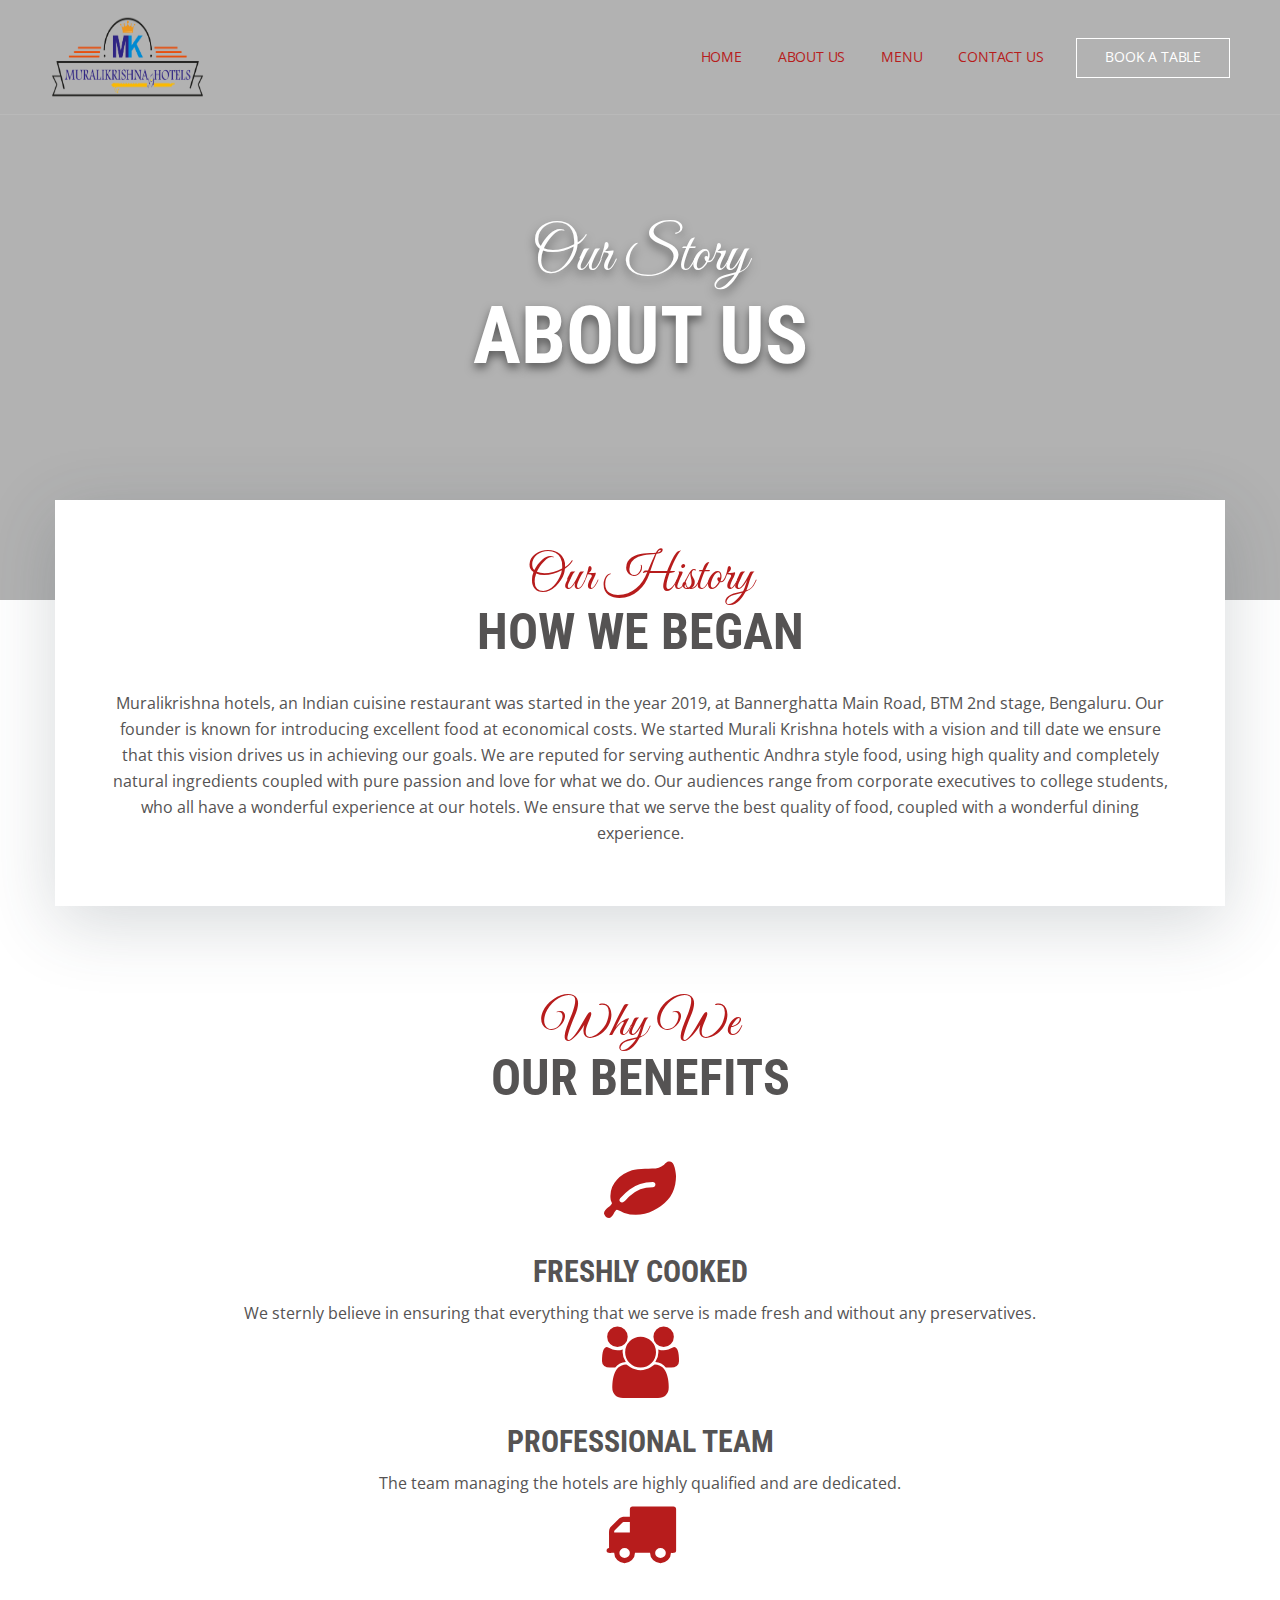
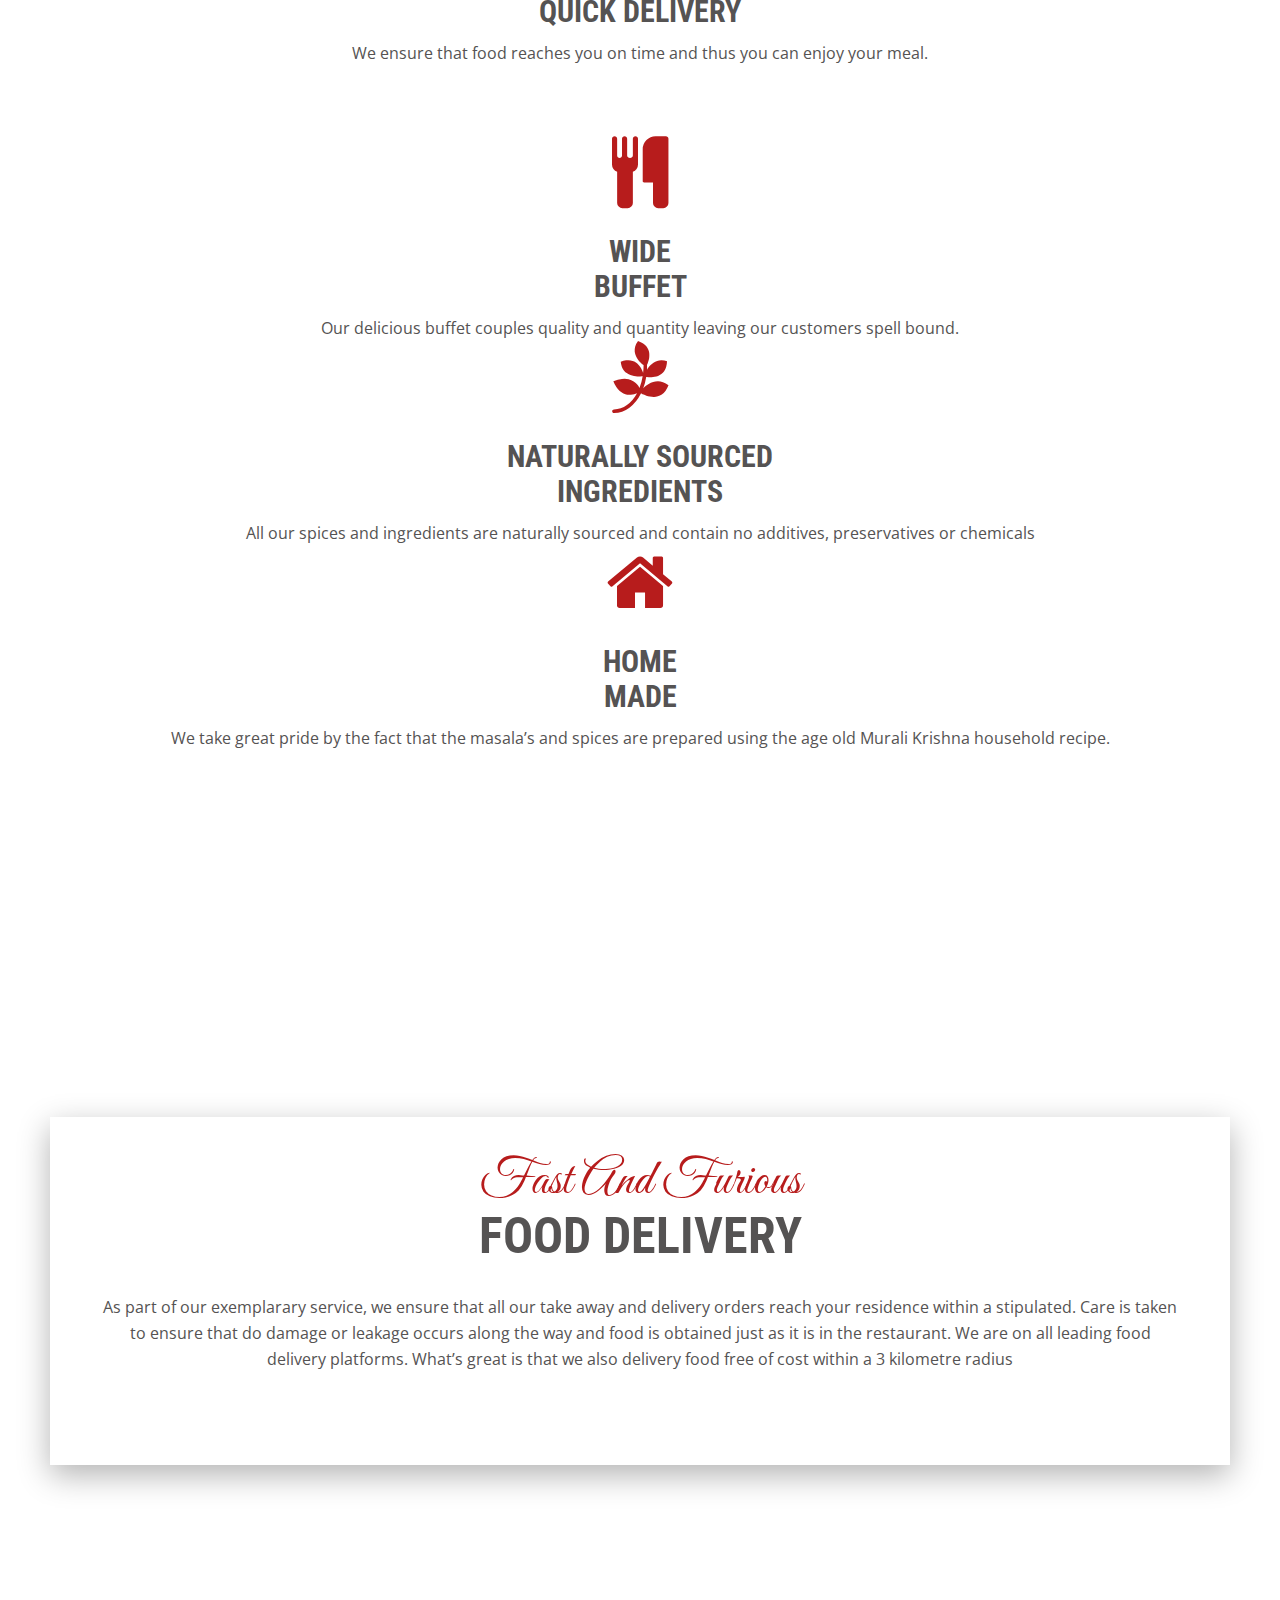
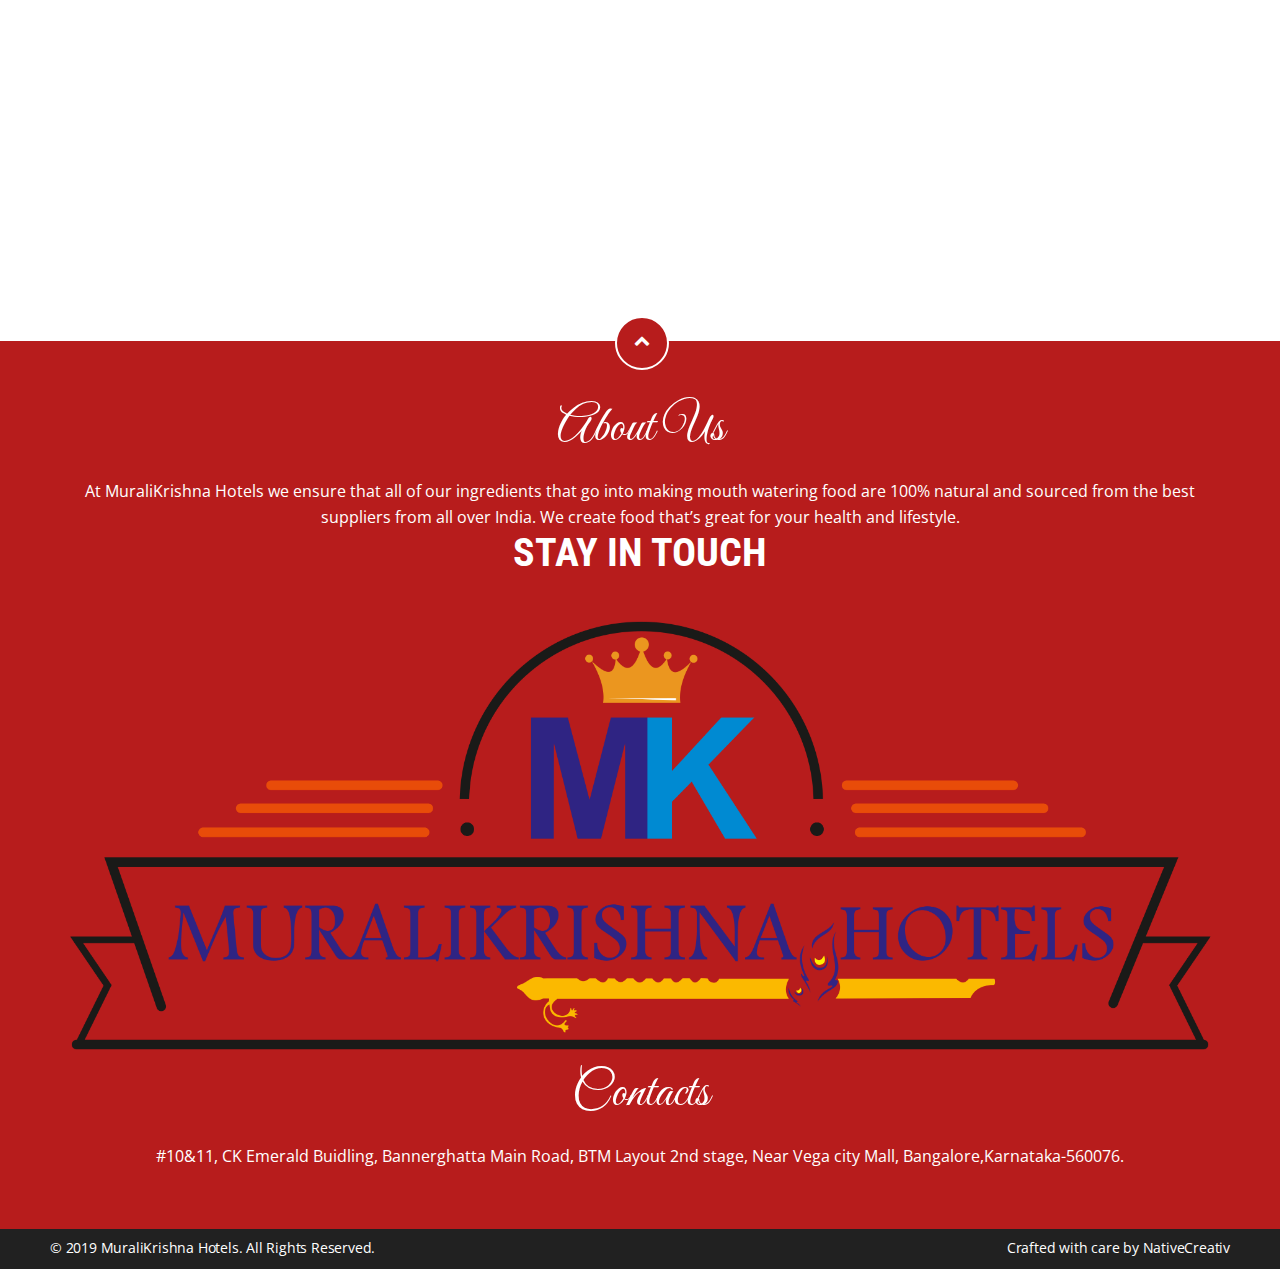
==== commit 390164e6: "table" ====
--- a/about.html
+++ b/about.html
@@ -2,7 +2,7 @@
 <html lang="en">
 
 <head>
-    <title>Restbeef - Steakhouse HTML Template</title>
+    <title>MuraliKrishna</title>
     <meta charset="utf-8">
     <meta http-equiv="X-UA-Compatible" content="IE=edge">
     <meta name="viewport" content="width=device-width, initial-scale=1">
@@ -19,7 +19,7 @@
 <body>
     <div class="restbeef_site_wrapper fadeOnLoad">
         <!-- Header -->
-        <div class="restbeef_header_wrapper restbeef_js_bg_image" data-background="img/page_headers/about_us.jpg">
+        <div class="restbeef_header_wrapper restbeef_js_bg_image" data-background="img/banners/touch.jpeg">
             <header class="restbeef_main_header">
                 <div class="restbeef_header_inner">
                     <div class="restbeef_header_content restbeef_container_wide">
@@ -36,24 +36,21 @@
                         <div class="restbeef_menu_part">
                             <nav class="restbeef_nav">
                                 <ul id="menu-main-menu" class="restbeef_menu">
-                                    <li class="menu-item menu-item-has-children current-menu-ancestor">
+                                    <li class="menu-item  current-menu-ancestor">
                                         <a href="index.html">Home</a>
                                     </li>
-                                    <li class="menu-item menu-item-has-children current-menu-ancestor">
+                                    <li class="menu-item  current-menu-ancestor">
                                         <a href="about.html">About Us</a>
-                                        <ul class="sub-menu">
-											<li class="menu-item"><a href="index.html">Our Menu</a></li>
-											<li class="menu-item"><a href=" buffet.html">Our Buffet</a></li>
-										</ul>
-                                    </li>
-                                    <li class="menu-item menu-item-has-children current-menu-ancestor">
-                                        <a href="#">Gallery</a>
-                                    </li>
-                                    <li class="menu-item menu-item-has-children current-menu-ancestor">
+                                       
+                                    </li>
+                                    <li class="menu-item  current-menu-ancestor">
+                                        <a href="menu.html">Menu</a>
+                                    </li>
+                                    <li class="menu-item  current-menu-ancestor">
                                         <a href="contact.html">Contact Us</a>
                                     </li>
                                 </ul><!-- .restbeef_menu -->
-                                <a href="table_reservation.html" class="btn_restbeef btn_book_table">Book a Table</a>
+                                <a href="table.html" class="btn_restbeef btn_book_table">Book a Table</a>
                             </nav><!-- .restbeef_nav -->
                         </div><!-- .restbeef_menu_part -->
                     </div><!-- .restbeef_header_content -->
@@ -129,7 +126,7 @@
                                             <div class="restbeef_iconbox align_center">
                                                 <i class="fa fa-pagelines"></i>
                                                 <h4> Naturally sourced<br> ingredients</h4>
-                                                <p>All our spices and ingredients are naturally sourced and contain to additives, preservatives or chemicals</p>
+                                                <p>All our spices and ingredients are naturally sourced and contain no additives, preservatives or chemicals</p>
                                             </div>
                                         </div><!-- .col1-4 -->
                                         <div class="col-4">
@@ -143,7 +140,7 @@
                                 </div><!-- .restbeef_block_inner -->
                             </div><!-- .restbeef_block -->
                             <!-- Delivery Block -->
-                            <div class="restbeef_block restbeef_js_bg_image restbeef_height100 restbeef_fullwidth restbeef_js_margin restbeef_home01_block restbeef_content_on_left" data-background="img/page_backgrounds/about02.jpg" data-margin="0 0 85px 0">
+                            <div class="restbeef_block restbeef_js_bg_image restbeef_height100 restbeef_fullwidth restbeef_js_margin restbeef_home01_block restbeef_content_on_left" data-background="img/banners/thail.jpeg" data-margin="0 0 85px 0">
                                 <div class="restbeef_block_inner">
                                     <div class="row row_no_gap restbeef_align_middle restbeef_height100">
                                         <div class="col-6 restbeef_js_padding" data-padding="50px 0 50px 50px">
@@ -161,7 +158,7 @@
                                 </div><!-- .restbeef_block_inner -->
                             </div><!-- .restbeef_block -->
                             <!-- Our Gallery -->
-                            <div class="restbeef_block">
+                           <!--  <div class="restbeef_block">
                                 <h2 class="restbeef_block_title align_center restbeef_js_margin" data-margin="0 0 40px 0">
                                     <span class="restbeef_up_title">New Photos</span>
                                     Our Gallery
@@ -198,11 +195,11 @@
                                                 <img src="img/gallery/thmb_gallery06.jpg" alt="Gallery Image 06" />
                                             </a>
                                         </div>
-                                    </div><!-- .restbeef_grig_gallery_wrapper -->
-                                </div><!-- .restbeef_block_inner -->
-                            </div><!-- .restbeef_block -->
-                        </div><!-- .restbeef_tiny -->
-                    </div><!-- .restbeef_content -->
+                                    </div>
+                                </div>
+                            </div> -->
+                        </div>
+                    </div>
                 </div><!-- .restbeef_content_wrapper -->
             </div><!-- .restbeef_container -->
         </div><!-- .restbeef_main_wrapper -->
@@ -225,17 +222,8 @@
 					<div class="col-4 align_center">
 						<div class="widget widget_in_touch">
 							<h3 class="restbeef_up_title">Stay in Touch</h3>
-							<div class="restbeef_in_touch">
-								<form class="restbeef_intouch_form" name="restbeef_intouch">
-									<input type="email" placeholder="Enter Your Email" />
-									<input type="submit" value="Subscribe" />
-								</form><!-- .restbeef_intouch_form -->
-								<ul class="restbeef_intouch_socials">
-									<li><a href="#"><i class="fa fa-facebook"></i></a></li>
-									<li><a href="#"><i class="fa fa-twitter"></i></a></li>
-									<li><a href="#"><i class="fa fa-instagram"></i></a></li>
-									<li><a href="#"><i class="fa fa-youtube-play"></i></a></li>
-								</ul>
+							<div class="textwidget">
+								<img src="img/logo.png">
 							</div><!-- .restbeef_in_touch -->
 						</div><!-- .widget_text -->
 					</div><!-- .col-4 -->
@@ -246,7 +234,7 @@
 							<div class="textwidget">
 								<p>#10&11, CK Emerald Buidling, Bannerghatta Main Road,
 								BTM Layout 2nd stage,
-								Near Vegas city Mall,
+								Near Vega city Mall,
 								Bangalore,Karnataka-560076.</p>
 							</div><!-- .textwidget -->
 						</div><!-- .widget_text -->
@@ -261,11 +249,12 @@
                 &copy; 2019 MuraliKrishna Hotels. All Rights Reserved.
             </div><!-- .restbeef_copyright -->
             <div class="restbeef_footer_links">
-                <ul class="restbeef_footer_links_list">
+                <!-- <ul class="restbeef_footer_links_list">
                     <li><a href="#">Privacy Policy</a></li>
                     <li><a href="#">Payment Methods</a></li>
                     <li><a href="#">Delivery Information</a></li>
-                </ul>
+                </ul> -->
+                <p>Crafted with care by <a href="https://nativecreativ.com/">NativeCreativ</a></p>
             </div><!-- .restbeef_footer_links -->
         </div><!-- .restbeef_footer -->
     </div><!-- .restbeef_site_wrapper -->
